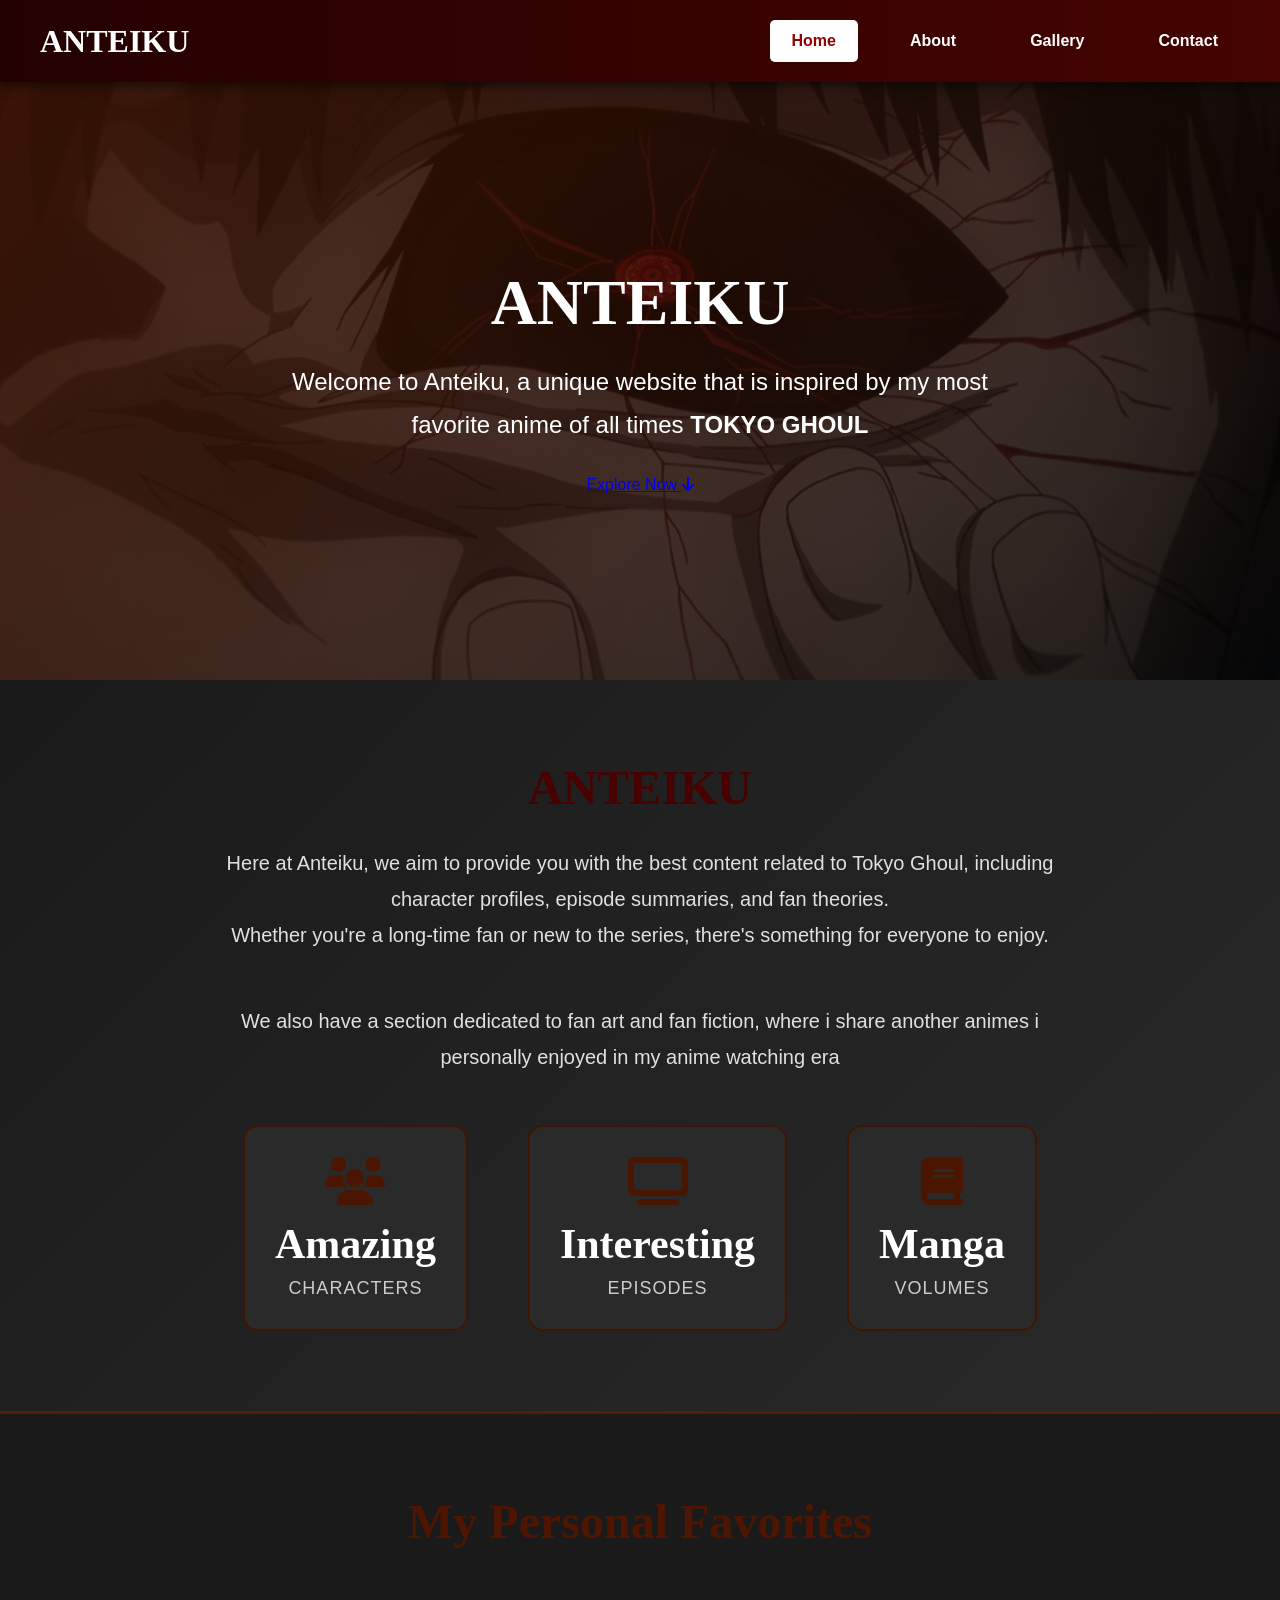
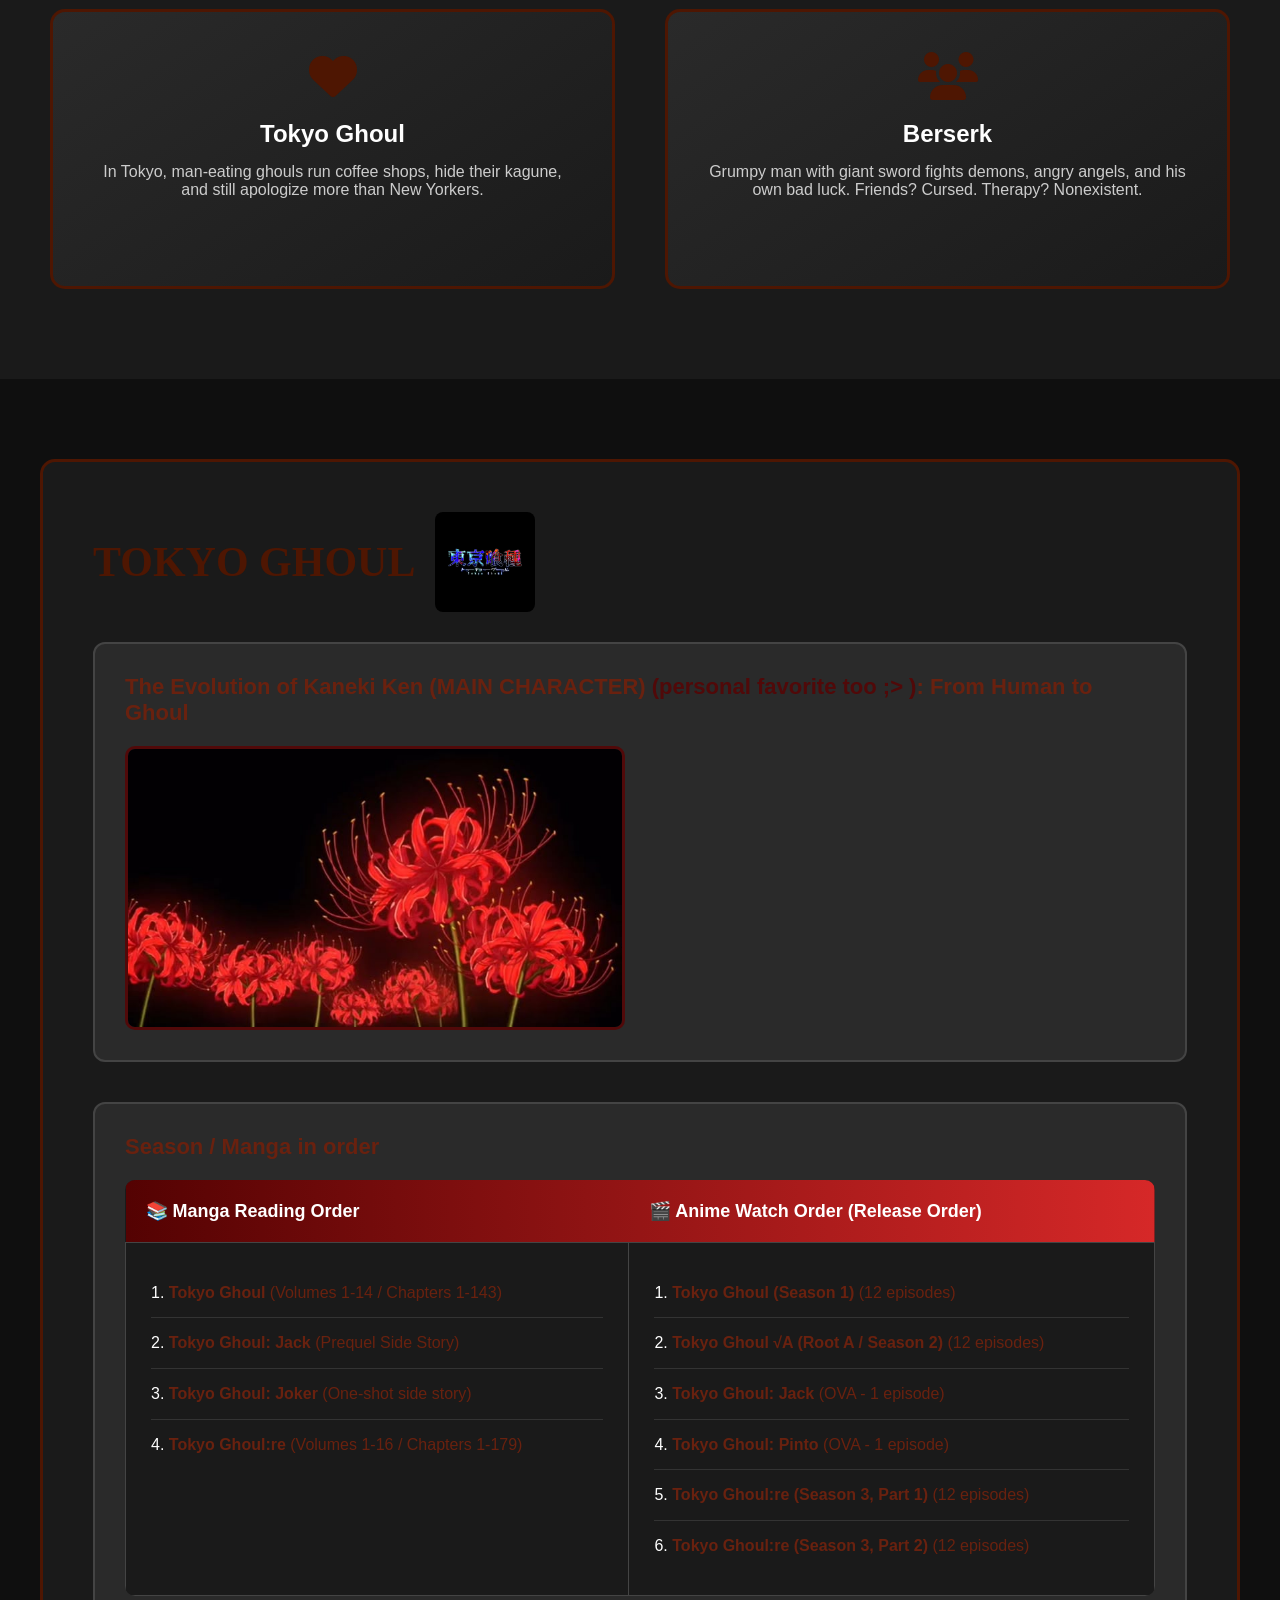
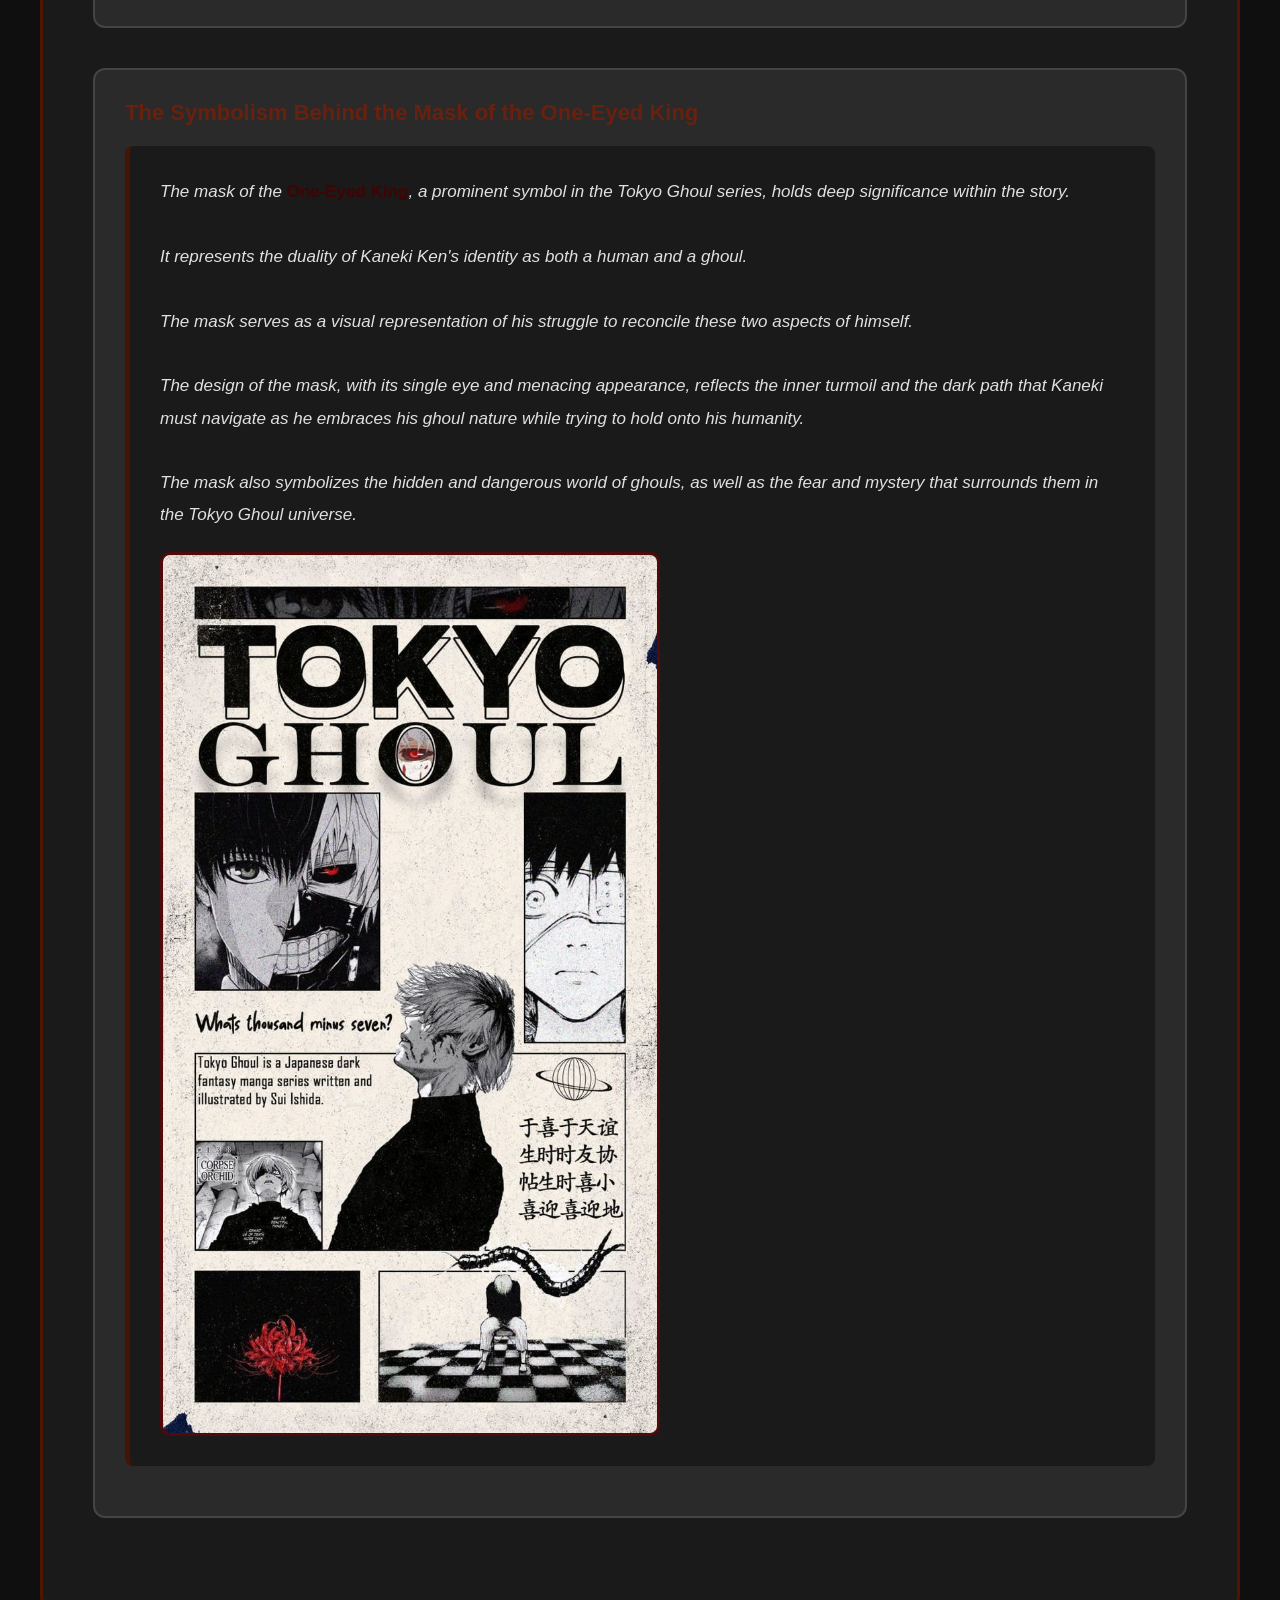
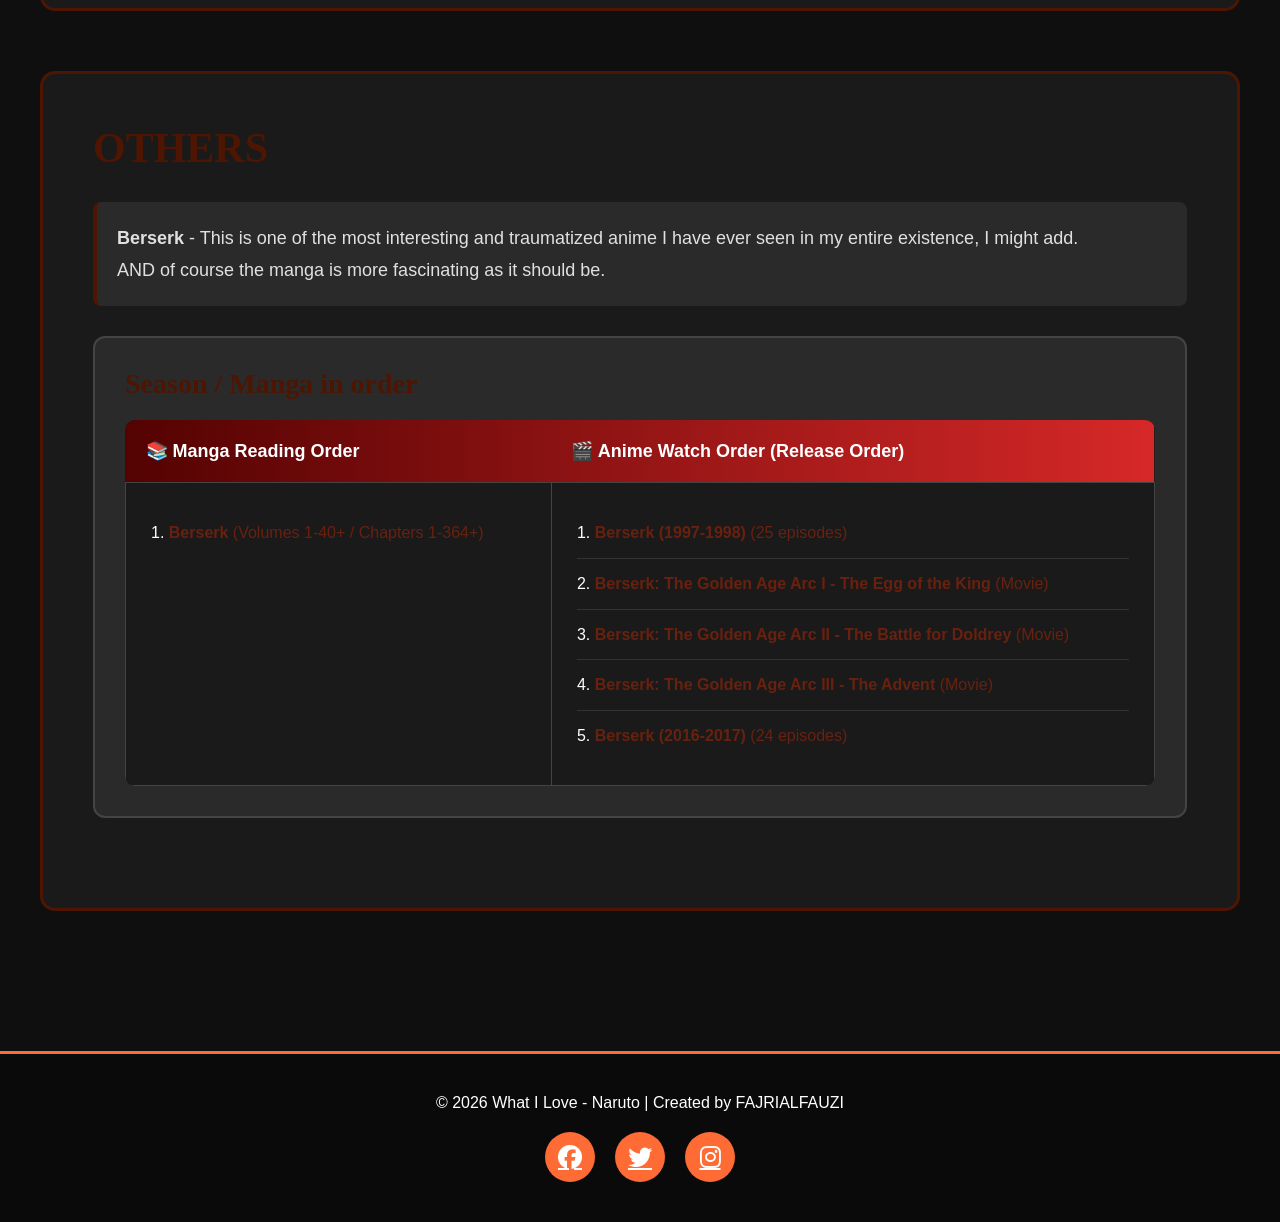
==== about.html @ 035e34a1 "first commit" ====
<!DOCTYPE html>
<html>
<head>
    <title>Anteiku </title>
    <meta charset="UTF-8">
    <meta name="viewport" content="width=device-width, initial-scale=1.0">
     <!-- Google Fonts -->
     <!-- Font Awesome Icons -->
    <link rel="stylesheet" href="https://cdnjs.cloudflare.com/ajax/libs/font-awesome/6.4.0/css/all.min.css">

    <link rel="stylesheet" href="style.css">
    
</head>
<body>
    <header class="main-header">
        <h1 class="site-title">Anteiku</h1>
        <nav class="main-nav">
            <a href="index.html" class="nav-link active">Home</a>
            <a href="about.html" class="nav-link">About</a>
            <a href="gallery.html" class="nav-link">Gallery</a>
            <a href="contact.html" class="nav-link">Contact</a>
        </nav>
    </header>
     <section class="hero-section" id="home">
        <div class="hero-content">
            <h2 class="hero-title"> Anteiku </h2>
            <p class="hero-subtitle"> Welcome to Anteiku, a unique website that is inspired by my most favorite anime of all times <strong>TOKYO GHOUL</strong></p>
            <a href="#features" class="cta-button">Explore Now <i class="fa fa-arrow-down"></i></a>
        </div>
    </section>

       <section class="intro-section">
        <div class="intro-container">
            <h2 class="intro-title">Anteiku</h2>
            <p class="intro-text"> Here at Anteiku, we aim to provide you with the best content related to Tokyo Ghoul, including character profiles, episode summaries, and fan theories.<br>
             Whether you're a long-time fan or new to the series, there's something for everyone to enjoy. 
         </p>
             <p class="intro-text">
    We also have a section dedicated to fan art and fan fiction, where i share another animes i personally enjoyed in my anime watching era </p> 
            <div class="intro-stats">
                <div class="stat-box">
                    <i class="fa fa-users"></i>
                    <h3>Amazing</h3>
                    <p>Characters</p>
                </div>
                <div class="stat-box">
                    <i class="fa fa-tv"></i>
                    <h3>Interesting</h3>
                    <p>Episodes</p>
                </div>
                <div class="stat-box">
                    <i class="fa fa-book"></i>
                    <h3>Manga</h3>
                    <p>Volumes</p>
                </div>
            </div>
        </div>
    </section>
 <!-- Features Section with Flexbox -->
    <section class="features-section" id="features">
        <h2 class="section-title">My personal Favorites</h2>
        <div class="features-container">
            <div class="feature-card">
                <i class="fa fa-heart feature-icon"></i>
                <h3>Tokyo Ghoul</h3>
                <p>In Tokyo, man-eating ghouls run coffee shops, hide their kagune, and still apologize more than New Yorkers.</p>
            </div>
            <div class="feature-card">
                <i class="fa fa-users feature-icon"></i>
                <h3>Berserk </h3>
                <p>
Grumpy man with giant sword fights demons, angry angels, and his own bad luck. Friends? Cursed. Therapy? Nonexistent.</p>
            </div>
          
        </div>
    </section>

<!--about section-->
    <section class="latest">
        <!-- Tokyo Ghoul Section -->
        <div class="anime-container">
            <h2 class="article-title">
                TOKYO GHOUL 
                <img src="./img/tokyologo.jpg" alt="Tokyo Ghoul Logo" class="article-logo">
            </h2>
            
            <ul class="article-list">
                <!-- Character Evolution Article -->
                <li class="article-item">
                    <a href="#" class="article-link">
                        The Evolution of Kaneki Ken (MAIN CHARACTER) 
                        <strong>(personal favorite too ;> )</strong>: From Human to Ghoul
                    </a>
                    <img src="./img/tokyobig.jpg" alt="Kaneki Ken" class="article-image">
                </li>
                
                <!-- Season/Manga Order -->
                <li class="article-item">
                    <a href="#" class="article-link">Season / Manga in order</a>
                    <div class="order-table-wrapper">
                        <table class="order-table">
                            <thead>
                                <tr>
                                    <th class="table-header">📚 Manga Reading Order</th>
                                    <th class="table-header">🎬 Anime Watch Order (Release Order)</th>
                                </tr>
                            </thead>
                            <tbody>
                                <tr>
                                    <td>
                                        <ol class="manga-list">
                                            <li><a href="#"><strong>Tokyo Ghoul</strong> (Volumes 1-14 / Chapters 1-143)</a></li>
                                            <li><a href="#"><strong>Tokyo Ghoul: Jack</strong> (Prequel Side Story)</a></li>
                                            <li><a href="#"><strong>Tokyo Ghoul: Joker</strong> (One-shot side story)</a></li>
                                            <li><a href="#"><strong>Tokyo Ghoul:re</strong> (Volumes 1-16 / Chapters 1-179)</a></li>
                                        </ol>
                                    </td>
                                    <td>
                                        <ol class="anime-list">
                                            <li><a href="#"><strong>Tokyo Ghoul (Season 1)</strong> (12 episodes)</a></li>
                                            <li><a href="#"><strong>Tokyo Ghoul √A (Root A / Season 2)</strong> (12 episodes)</a></li>
                                            <li><a href="#"><strong>Tokyo Ghoul: Jack</strong> (OVA - 1 episode)</a></li>
                                            <li><a href="#"><strong>Tokyo Ghoul: Pinto</strong> (OVA - 1 episode)</a></li>
                                            <li><a href="#"><strong>Tokyo Ghoul:re (Season 3, Part 1)</strong> (12 episodes)</a></li>
                                            <li><a href="#"><strong>Tokyo Ghoul:re (Season 3, Part 2)</strong> (12 episodes)</a></li>
                                        </ol>
                                    </td>
                                </tr>
                            </tbody>
                        </table>
                    </div>
                </li>
                
                <!-- Symbolism Article -->
                <li class="article-item">
                    <a href="#" class="article-link">The Symbolism Behind the Mask of the One-Eyed King</a>
                    <blockquote class="article-quote">
                        The mask of the <strong>One-Eyed King</strong>, a prominent symbol in the Tokyo Ghoul series, holds deep significance within the story. 
                        <br><br>
                        It represents the duality of Kaneki Ken's identity as both a human and a ghoul.
                        <br><br>
                        The mask serves as a visual representation of his struggle to reconcile these two aspects of himself. 
                        <br><br>
                        The design of the mask, with its single eye and menacing appearance, reflects the inner turmoil and the dark path that Kaneki must navigate as he embraces his ghoul nature while trying to hold onto his humanity.
                        <br><br>
                        The mask also symbolizes the hidden and dangerous world of ghouls, as well as the fear and mystery that surrounds them in the Tokyo Ghoul universe.
                        <img src="./img/tokyo_ghoul_logo.jpg" alt="Kaneki's Mask" class="article-image">
                    </blockquote>
                </li>
            </ul>
        </div>
        
        <!-- Berserk Section -->
        <div class="anime-container few">
            <h2 class="article-title">Others</h2>
            <p class="anime-description">
                <strong>Berserk</strong> - This is one of the most interesting and traumatized anime I have ever seen in my entire existence, I might add. 
                <br>
                AND of course the manga is more fascinating as it should be.
            </p>
            
            <ul class="article-list">
                <li class="article-item">
                    <h3 class="sub-title">Season / Manga in order</h3>
                    <div class="order-table-wrapper">
                        <table class="order-table">
                            <thead>
                                <tr>
                                    <th class="table-header">📚 Manga Reading Order</th>
                                    <th class="table-header">🎬 Anime Watch Order (Release Order)</th>
                                </tr>
                            </thead>
                            <tbody>
                                <tr>
                                    <td>
                                        <ol class="manga-list">
                                            <li>
                                                <a href="https://t.me/Berserk_Manga_Eng" target="_blank" title="Read Berserk Manga">
                                                    <strong>Berserk</strong> (Volumes 1-40+ / Chapters 1-364+)
                                                </a>
                                            </li>
                                        </ol>
                                    </td>
                                    <td>
                                        <ol class="anime-list">
                                            <li>
                                                <a href="https://9animetv.to/watch/berserk-1997-103?ep=3123" target="_blank" title="Watch Berserk 1997">
                                                    <strong>Berserk (1997-1998)</strong> (25 episodes)
                                                </a>
                                            </li>
                                            <li>
                                                <a href="https://9animetv.to/watch/berserk-the-golden-age-arc-i-the-egg-of-the-king-857" target="_blank" title="Watch Golden Age Arc I">
                                                    <strong>Berserk: The Golden Age Arc I - The Egg of the King</strong> (Movie)
                                                </a>
                                            </li>
                                            <li>
                                                <a href="https://9animetv.to/watch/berserk-the-golden-age-arc-ii-the-battle-for-doldrey-616?ep=72003" target="_blank" title="Watch Golden Age Arc II">
                                                    <strong>Berserk: The Golden Age Arc II - The Battle for Doldrey</strong> (Movie)
                                                </a>
                                            </li>
                                            <li>
                                                <a href="https://9animetv.to/watch/berserk-the-golden-age-arc-iii-the-advent-287?ep=72004" target="_blank" title="Watch Golden Age Arc III">
                                                    <strong>Berserk: The Golden Age Arc III - The Advent</strong> (Movie)
                                                </a>
                                            </li>
                                            <li>
                                                <a href="https://9animetv.to/watch/berserk-2016-5978?ep=43037" target="_blank" title="Watch Berserk 2016">
                                                    <strong>Berserk (2016-2017)</strong> (24 episodes)
                                                </a>
                                            </li>
                                        </ol>
                                    </td>
                                </tr>
                            </tbody>
                        </table>
                    </div>
                </li>
            </ul>
        </div>
      
    </section>
     <footer class="main-footer">
        <p>&copy; 2026 What I Love - Naruto | Created by FAJRIALFAUZI</p>
        <div class="social-icons">
            <a href="#" class="social-link"><i class="fab fa-facebook"></i></a>
            <a href="#" class="social-link"><i class="fab fa-twitter"></i></a>
            <a href="#" class="social-link"><i class="fab fa-instagram"></i></a>
        </div>
    </footer>
    </body>
</html>
---- style.css ----
* {
    margin: 0;
    padding: 0;
    box-sizing: border-box;
}

body {
    font-family: 'Arial', sans-serif;
    background-color: #000;
    color: #fff;
    overflow-x: hidden;
}

/* Logo Header */
.logo-header {
    text-align: center;
    padding: 40px 0 20px;
    background-color: #000;
}

.main-logo {
    max-width: 400px;
    height: auto;
}

/* Navigation */
.main-header {
    position: fixed; /* Fixed positioning */
    top: 0;
    left: 0;
    width: 100%;
    background: linear-gradient(to right, #240101, #450401); /* Gradient background */
    padding: 20px 40px;
    display: flex;
    justify-content: space-between;
    align-items: center;
    z-index: 1000; /* Z-index for layering */
    box-shadow: 0 4px 10px rgba(0, 0, 0, 0.5);
}

.site-title {
    font-family: 'Bangers', cursive; /* Google Font 2 */
    font-size: 32px;
    font-weight: 700;
    text-transform: uppercase; /* Text transform */
    color: #ffffff;
    margin: 0;
}
.main-nav {
    display: flex; /* Flexbox layout */
    gap: 30px;
    align-items: center;
}

.nav-link {
    display: inline-block; /* Display inline-block */
    color: #ffffff;
    text-decoration: none;
    font-size: 16px;
    font-weight: 700;
    padding: 10px 20px;
    border: 2px solid transparent;
    border-radius: 5px;
    transition: all 0.3s ease; /* Transition effect */
}

/* Link Styling - All states */
.nav-link:link {
    color: #ffffff;
}

.nav-link:visited {
    color: #f0f0f0;
}

.nav-link:hover {
    background-color: rgba(255, 255, 255, 0.2);
    border-color: #ffffff;
    transform: translateY(-2px); 
}

.nav-link:active {
    transform: translateY(0);
}

.nav-link.active {
    background-color: #ffffff;
    color: #940000; 
}

.hero-section {
    margin-top: 80px;
    height: 600px;
    background-image: url('./img/ken1.jpg'); /* Background image */
    background-repeat: no-repeat; /* No repeat */
    background-size: cover; /* Cover */
    background-position: center; /* Center position */
    display: flex;
    justify-content: center;
    align-items: center;
    position: relative;
    text-align: center;
}
.hero-section::before {
    content: '';
    position: absolute;
    top: 0;
    left: 0;
    width: 100%;
    height: 100%;
    background: linear-gradient(135deg, rgba(66, 20, 3, 0.8), rgba(0, 0, 0, 0.7)); /* Gradient overlay */
    z-index: 1;
}

.hero-content {
    position: relative;
    z-index: 2;
    max-width: 800px;
    padding: 40px;
}

.hero-title {
    font-family: 'Bangers', cursive;
    font-size: 64px;
    font-weight: 700;
    text-transform: uppercase;
    margin-bottom: 20px;
    animation: slideIn 1s ease-out; /* Animation */
}

.hero-subtitle {
    font-size: 24px;
    margin-bottom: 30px;
    line-height: 1.8;
}

.intro-section {
    padding: 80px 40px;
    background: linear-gradient(135deg, #1a1a1a, #2a2a2a);
    border-bottom: 3px solid #5c1c04;
}

.intro-container {
    max-width: 1200px;
    margin: 0 auto;
    text-align: center;
}

.intro-title {
    font-family: 'Bangers', cursive;
    font-size: 48px;
    color: #480000;
    margin-bottom: 30px;
    text-transform: uppercase;
}

.intro-text {
    font-size: 20px;
    line-height: 1.8;
    color: #e0e0e0;
    max-width: 900px;
    margin: 0 auto 50px;
    padding: 0 20px;
}

.intro-stats {
    display: flex;
    justify-content: center;
    align-items: center;
    gap: 60px;
    flex-wrap: wrap;
    margin-top: 50px;
}

.stat-box {
    text-align: center;
    padding: 30px;
    background-color: #2a2a2a;
    border-radius: 15px;
    border: 2px solid #441402;
    min-width: 180px;
    transition: all 0.3s ease;
}

.stat-box:hover {
    transform: translateY(-10px);
    box-shadow: 0 10px 30px rgba(255, 107, 53, 0.4);
    border-color: #661313;
}

.stat-box i {
    font-size: 48px;
    color: #4a1602;
    margin-bottom: 15px;
}

.stat-box h3 {
    font-family: 'Bangers', cursive;
    font-size: 42px;
    color: #ffffff;
    margin-bottom: 10px;
}

.stat-box p {
    font-size: 18px;
    color: #cccccc;
    text-transform: uppercase;
    letter-spacing: 1px;
}

.features-section {
    padding: 80px 40px;
    background-color: #1a1a1a;
}

.section-title {
    font-family: 'Bangers', cursive;
    font-size: 48px;
    text-align: center;
    text-transform: capitalize;
    margin-bottom: 50px;
    color: #4e1602;
}

.features-container {
    display: flex; /* Flexbox */
    justify-content: center;
    align-items: stretch;
    gap: 30px;
    max-width: 1200px;
    margin: 0 auto;
}
.feature-card {
    flex: 1;
    background: linear-gradient(145deg, #2a2a2a, #1a1a1a);
    padding: 40px; /* Padding */
    margin: 10px; /* Margin */
    border: 3px solid #4e1602; /* Border */
    border-radius: 15px;
    text-align: center;
    width: 300px; /* Fixed width */
    min-height: 280px; /* Fixed height */
    transition: all 0.3s ease;
    outline: 2px solid transparent; /* Outline */
}

.feature-card:hover {
    transform: translateY(-10px) scale(1.05);
    outline: 2px solid #4e1602;
    box-shadow: 0 15px 40px rgba(111, 5, 5, 0.4);
}

.feature-icon {
    font-size: 48px;
    color: #4e1602;
    margin-bottom: 20px;
}

.feature-card h3 {
    font-size: 24px;
    margin-bottom: 15px;
    font-weight: 700;
}

.feature-card p {
    font-size: 16px;
    color: #cccccc;
}
.latest {
    padding: 80px 40px;
    background-color: #0f0f0f;
}

.anime-container {
    max-width: 1400px;
    margin: 0 auto 60px;
    background-color: #1a1a1a;
    padding: 50px;
    border-radius: 15px;
    border: 3px solid #4e1602;
}

.article-title {
    font-family: 'Bangers', cursive;
    font-size: 42px;
    color: #4e1602;
    margin-bottom: 30px;
    text-transform: uppercase;
    display: flex;
    align-items: center;
    gap: 20px;
}

.article-logo {
    height: 100px;
    width: auto;
    border-radius: 8px;
}

.anime-description {
    font-size: 18px;
    line-height: 1.8;
    color: #e0e0e0;
    margin-bottom: 30px;
    padding: 20px;
    background-color: #2a2a2a;
    border-left: 4px solid #4e1602;
    border-radius: 8px;
}

.article-list {
    list-style: none;
    padding: 0;
}

.article-item {
    margin-bottom: 40px;
    padding: 30px;
    background-color: #2a2a2a;
    border-radius: 12px;
    border: 2px solid #444;
    transition: all 0.3s ease;
}

.article-item:hover {
    border-color: #4e1602;
    transform: translateX(10px);
    box-shadow: 0 5px 20px rgba(111, 5, 5, 0.3);
}

.article-link {
    font-size: 22px;
    color: #69210f;
    text-decoration: none;
    font-weight: 700;
    display: block;
    margin-bottom: 20px;
    transition: color 0.3s ease;
}

.article-link:hover {
    color:#510909;
}

.article-link strong {
    color: #510909;
}

.article-image {
    width: 100%;
    max-width: 500px;
    height: auto;
    border-radius: 10px;
    margin-top: 20px;
    border: 3px solid #510909;
    display: block;
}

.sub-title {
    font-family: 'Bangers', cursive;
    font-size: 28px;
    color: #4e1602;
    margin-bottom: 20px;
}

/* Order Tables */
.order-table-wrapper {
    overflow-x: auto;
    margin-top: 20px;
}

.order-table {
    width: 100%;
    border-collapse: collapse;
    background-color: #1a1a1a;
    border-radius: 10px;
    overflow: hidden;
}

.order-table thead {
    background: linear-gradient(to right, #540202, #D62828);
}

.table-header {
    padding: 20px;
    text-align: left;
    font-size: 18px;
    font-weight: 700;
    color: #ffffff;
}

.order-table td {
    padding: 25px;
    vertical-align: top;
    border: 1px solid #444;
}

.manga-list,
.anime-list {
    list-style-position: inside;
    padding: 0;
    margin: 0;
}

.manga-list li,
.anime-list li {
    padding: 12px 0;
    font-size: 16px;
    line-height: 1.6;
    border-bottom: 1px solid #333;
}

.manga-list li:last-child,
.anime-list li:last-child {
    border-bottom: none;
}

.manga-list a,
.anime-list a {
    color: #69210f;
    text-decoration: none;
    transition: all 0.3s ease;
}

.manga-list a:hover,
.anime-list a:hover {
    color: #5d1e07;
    padding-left: 10px;
}

/* Blockquote Styling */
.article-quote {
    background-color: #1a1a1a;
    border-left: 5px solid #471402;
    padding: 30px;
    margin: 20px 0;
    font-size: 17px;
    line-height: 1.9;
    color: #e0e0e0;
    font-style: italic;
    border-radius: 8px;
}

.article-quote strong {
    color: #410303;
    font-style: normal;
}

/* Naruto Lists Section */
.naruto-lists .list-container {
    display: flex;
    gap: 50px;
    margin-top: 30px;
}

.naruto-lists .list-box {
    flex: 1;
    background-color: #2a2a2a;
    padding: 40px;
    border-radius: 15px;
    border: 2px solid #440101;
}

.naruto-lists .list-box h3 {
    font-family: 'Bangers', cursive;
    font-size: 28px;
    margin-bottom: 25px;
    color: #280a0a;
    text-align: center;
}

/* ========================================
   11. LISTS SECTION (KEPT FOR COMPATIBILITY)
   ======================================== */
.lists-section {
    padding: 80px 40px;
    background-color: #0f0f0f;
}

.list-container {
    display: flex;
    gap: 50px;
    max-width: 1200px;
    margin: 0 auto;
    justify-content: center;
}

.list-box {
    flex: 1;
    background-color: #1a1a1a;
    padding: 40px;
    border-radius: 15px;
    border: 2px solid #680202;
}

.list-box h3 {
    font-family: 'Bangers', cursive;
    font-size: 28px;
    margin-bottom: 25px;
    color: #431302;
    text-align: center;
}

/* Unordered List */
.styled-list {
    list-style: none;
    padding-left: 0;
}

.styled-list li {
    padding: 12px 0;
    font-size: 18px;
    border-bottom: 1px solid #333;
}

.styled-list li:last-child {
    border-bottom: none;
}

.styled-list li i {
    margin-right: 10px;
    color: #3b0b0b;
}

/* Ordered List - uses default numbering */
ol.styled-list {
    list-style-position: inside;
    counter-reset: item;
}

ol.styled-list li {
    counter-increment: item;
}

.anime-gallery-section {
    padding: 80px 40px;
    background-color: #1a1a1a;
}

.gallery-container {
    max-width: 1400px;
    margin: 0 auto 60px;
    padding: 40px;
    background-color: #0f0f0f;
    border-radius: 15px;
    border: 3px solid#4e1602;
}

.gallery-heading {
    font-family: 'Bangers', cursive;
    font-size: 36px;
    color: #4e1602;
    text-align: center;
    margin-bottom: 40px;
    text-transform: uppercase;
    letter-spacing: 2px;
}

.gallery1,
.gallery2 {
    display: grid;
    grid-template-columns: repeat(5, 1fr);
    gap: 25px;
    list-style: none;
    padding: 0;
    margin: 0;
}

.gallery1 li,
.gallery2 li {
    position: relative;
    overflow: hidden;
    border-radius: 12px;
    border: 3px solid #444;
    transition: all 0.4s ease;
    cursor: pointer;
}

.gallery1 li:hover,
.gallery2 li:hover {
    border-color:#4e1602;
    transform: scale(1.05) rotate(2deg);
    box-shadow: 0 15px 40px rgba(61, 11, 11, 0.5);
    z-index: 10;
}

.gallery1 img,
.gallery2 img {
    width: 100%;
    height: 100%;
    object-fit: cover;
    display: block;
    transition: transform 0.4s ease;
}

.gallery1 li:hover img,
.gallery2 li:hover img {
    transform: scale(1.1);
}

/* Add numbering for ordered list */
.gallery2 {
    counter-reset: gallery-counter;
}

.gallery2 li::before {
    counter-increment: gallery-counter;
    content: counter(gallery-counter);
    position: absolute;
    top: 10px;
    left: 10px;
    background: linear-gradient(135deg, #441201, #4c1414);
    color: #ffffff;
    width: 35px;
    height: 35px;
    border-radius: 50%;
    display: flex;
    align-items: center;
    justify-content: center;
    font-weight: 700;
    font-size: 18px;
    z-index: 5;
    box-shadow: 0 3px 10px rgba(0, 0, 0, 0.5);
}

.contact-hero {
    margin-top: 80px;
    padding: 100px 40px;
    background: linear-gradient(135deg, #3e0202a3, #89000096);
    text-align: center;
}

.form-section {
    padding: 80px 40px;
    background-color: #1a1a1a;
}

.form-container {
    max-width: 700px;
    margin: 0 auto;
}

.contact-form {
    background-color: #2a2a2a;
    padding: 50px;
    border-radius: 15px;
    border: 3px solid #FF6B35;
}

.contact-form h3 {
    font-family: 'Bangers', cursive;
    font-size: 36px;
    color: #FF6B35;
    margin-bottom: 30px;
    text-align: center;
}

.form-group {
    margin-bottom: 25px;
}

.form-group label {
    display: block;
    font-size: 16px;
    font-weight: 700;
    margin-bottom: 8px;
    color: #ffffff;
}

.required {
    color: #FF6B35;
}

/* Text and Number Inputs */
.form-group input[type="text"],
.form-group input[type="number"],
.form-group textarea {
    width: 100%;
    padding: 15px;
    border: 2px solid #444;
    border-radius: 8px;
    background-color: #1a1a1a;
    color: #ffffff;
    font-size: 16px;
    font-family: 'Roboto', sans-serif;
    transition: all 0.3s ease;
}

.form-group input:focus,
.form-group textarea:focus {
    outline: none;
    border-color: #FF6B35;
    box-shadow: 0 0 10px rgba(255, 107, 53, 0.3);
}

/* Radio Buttons */
.radio-group {
    display: flex;
    gap: 20px;
}

.radio-label {
    display: flex;
    align-items: center;
    cursor: pointer;
}

.radio-label input[type="radio"] {
    margin-right: 8px;
    width: 18px;
    height: 18px;
    cursor: pointer;
}

/* Checkboxes */
.checkbox-group {
    display: flex;
    flex-direction: column;
    gap: 12px;
}

.checkbox-label {
    display: flex;
    align-items: center;
    cursor: pointer;
}

.checkbox-label input[type="checkbox"] {
    margin-right: 10px;
    width: 18px;
    height: 18px;
    cursor: pointer;
}

/* Range Input */
.form-group input[type="range"] {
    width: 100%;
    height: 8px;
    background: #444;
    border-radius: 5px;
    outline: none;
}

.form-group input[type="range"]::-webkit-slider-thumb {
    width: 20px;
    height: 20px;
    background: #FF6B35;
    cursor: pointer;
    border-radius: 50%;
}

.range-labels {
    display: flex;
    justify-content: space-between;
    margin-top: 8px;
    font-size: 14px;
    color: #888;
}

/* Submit Button */
.submit-button {
    width: 100%;
    padding: 18px;
    background: linear-gradient(to right, #FF6B35, #F7931E);
    color: #ffffff;
    border: none;
    border-radius: 8px;
    font-size: 18px;
    font-weight: 700;
    cursor: pointer;
    transition: all 0.3s ease;
}

.submit-button:hover {
    transform: translateY(-3px);
    box-shadow: 0 10px 25px rgba(255, 107, 53, 0.4);
}

.submit-button:active {
    transform: translateY(0);
}





.main-footer {
    background-color: #0a0a0a;
    padding: 40px 20px;
    text-align: center;
    border-top: 3px solid #FF6B35;
}

.main-footer p {
    font-size: 16px;
    margin-bottom: 20px;
}

.social-icons {
    display: flex;
    justify-content: center;
    gap: 20px;
}

.social-link {
    display: inline-block;
    width: 50px;
    height: 50px;
    background-color: #FF6B35;
    color: #ffffff;
    border-radius: 50%;
    display: flex;
    justify-content: center;
    align-items: center;
    font-size: 24px;
    transition: all 0.3s ease;
}

.social-link:hover {
    background-color: #F7931E;
    transform: rotate(360deg) scale(1.2);
}

/* ========================================
   20. MEDIA QUERIES - RESPONSIVE DESIGN
   ======================================== */

/* Tablets and smaller laptops */
@media screen and (max-width: 1024px) {
    .features-container {
        flex-direction: column;
        align-items: center;
    }
    
    .feature-card {
        width: 80%;
    }
    
    .gallery-grid {
        grid-template-columns: repeat(2, 1fr);
    }
    
    .about-container {
        flex-direction: column;
    }
    
    .about-image {
        flex: 0 0 auto;
        max-width: 400px;
    }
    
    .intro-stats {
        gap: 30px;
    }
    
    .stat-box {
        min-width: 150px;
    }
    
    .anime-container {
        padding: 40px 30px;
    }
    
    .article-title {
        font-size: 36px;
    }
    
    .order-table {
        font-size: 15px;
    }
    
    .gallery1,
    .gallery2 {
        grid-template-columns: repeat(2, 1fr);
        gap: 20px;
    }
    
    .gallery-heading {
        font-size: 28px;
    }
}

/* Mobile devices */
@media screen and (max-width: 600px) {
    .main-header {
        flex-direction: column;
        padding: 15px 20px;
    }
    
    .site-title {
        font-size: 24px;
        margin-bottom: 15px;
    }
    
    .main-nav {
        flex-direction: column;
        gap: 10px;
        width: 100%;
    }
    
    .nav-link {
        width: 100%;
        text-align: center;
    }
    
    .hero-section {
        height: 400px;
        margin-top: 150px;
    }
    
    .hero-title {
        font-size: 36px;
    }
    
    .hero-subtitle {
        font-size: 18px;
    }
    
    .intro-section {
        padding: 60px 20px;
    }
    
    .intro-title {
        font-size: 28px;
    }
    
    .intro-text {
        font-size: 16px;
    }
    
    .intro-stats {
        flex-direction: column;
        gap: 20px;
    }
    
    .stat-box {
        width: 100%;
        max-width: 300px;
    }
    
    .section-title {
        font-size: 32px;
    }
    
    .features-container {
        flex-direction: column;
    }
    
    .feature-card {
        width: 100%;
        margin: 10px 0;
    }
    
    .gallery-grid {
        grid-template-columns: 1fr;
        gap: 20px;
    }
    
    .list-container {
        flex-direction: column;
    }
    
    .naruto-lists .list-container {
        flex-direction: column;
    }
    
    .anime-container {
        padding: 30px 20px;
    }
    
    .article-title {
        font-size: 28px;
        flex-direction: column;
        text-align: center;
    }
    
    .article-link {
        font-size: 18px;
    }
    
    .order-table {
        font-size: 14px;
    }
    
    .table-header {
        font-size: 14px;
        padding: 12px;
    }
    
    .order-table td {
        padding: 15px;
    }
    
    .manga-list li,
    .anime-list li {
        font-size: 14px;
    }
    
    .article-quote {
        padding: 20px;
        font-size: 15px;
    }
    
    .gallery1,
    .gallery2 {
        grid-template-columns: 1fr;
        gap: 15px;
    }
    
    .gallery-container {
        padding: 30px 20px;
    }
    
    .gallery-heading {
        font-size: 22px;
    }
    
    .links-container {
        flex-direction: column;
    }
    
    .table-wrapper {
        overflow-x: scroll;
    }
    
    .styled-table {
        font-size: 14px;
    }
    
    .styled-table th,
    .styled-table td {
        padding: 10px;
    }
    
    .about-container {
        flex-direction: column;
    }
    
    .about-image {
        width: 100%;
    }
    
    .contact-form {
        padding: 30px 20px;
    }
    
    .radio-group {
        flex-direction: column;
    }
    
    .anchor-links {
        flex-direction: column;
        gap: 15px;
    }
    
    .banner-text {
        font-size: 24px;
    }
}
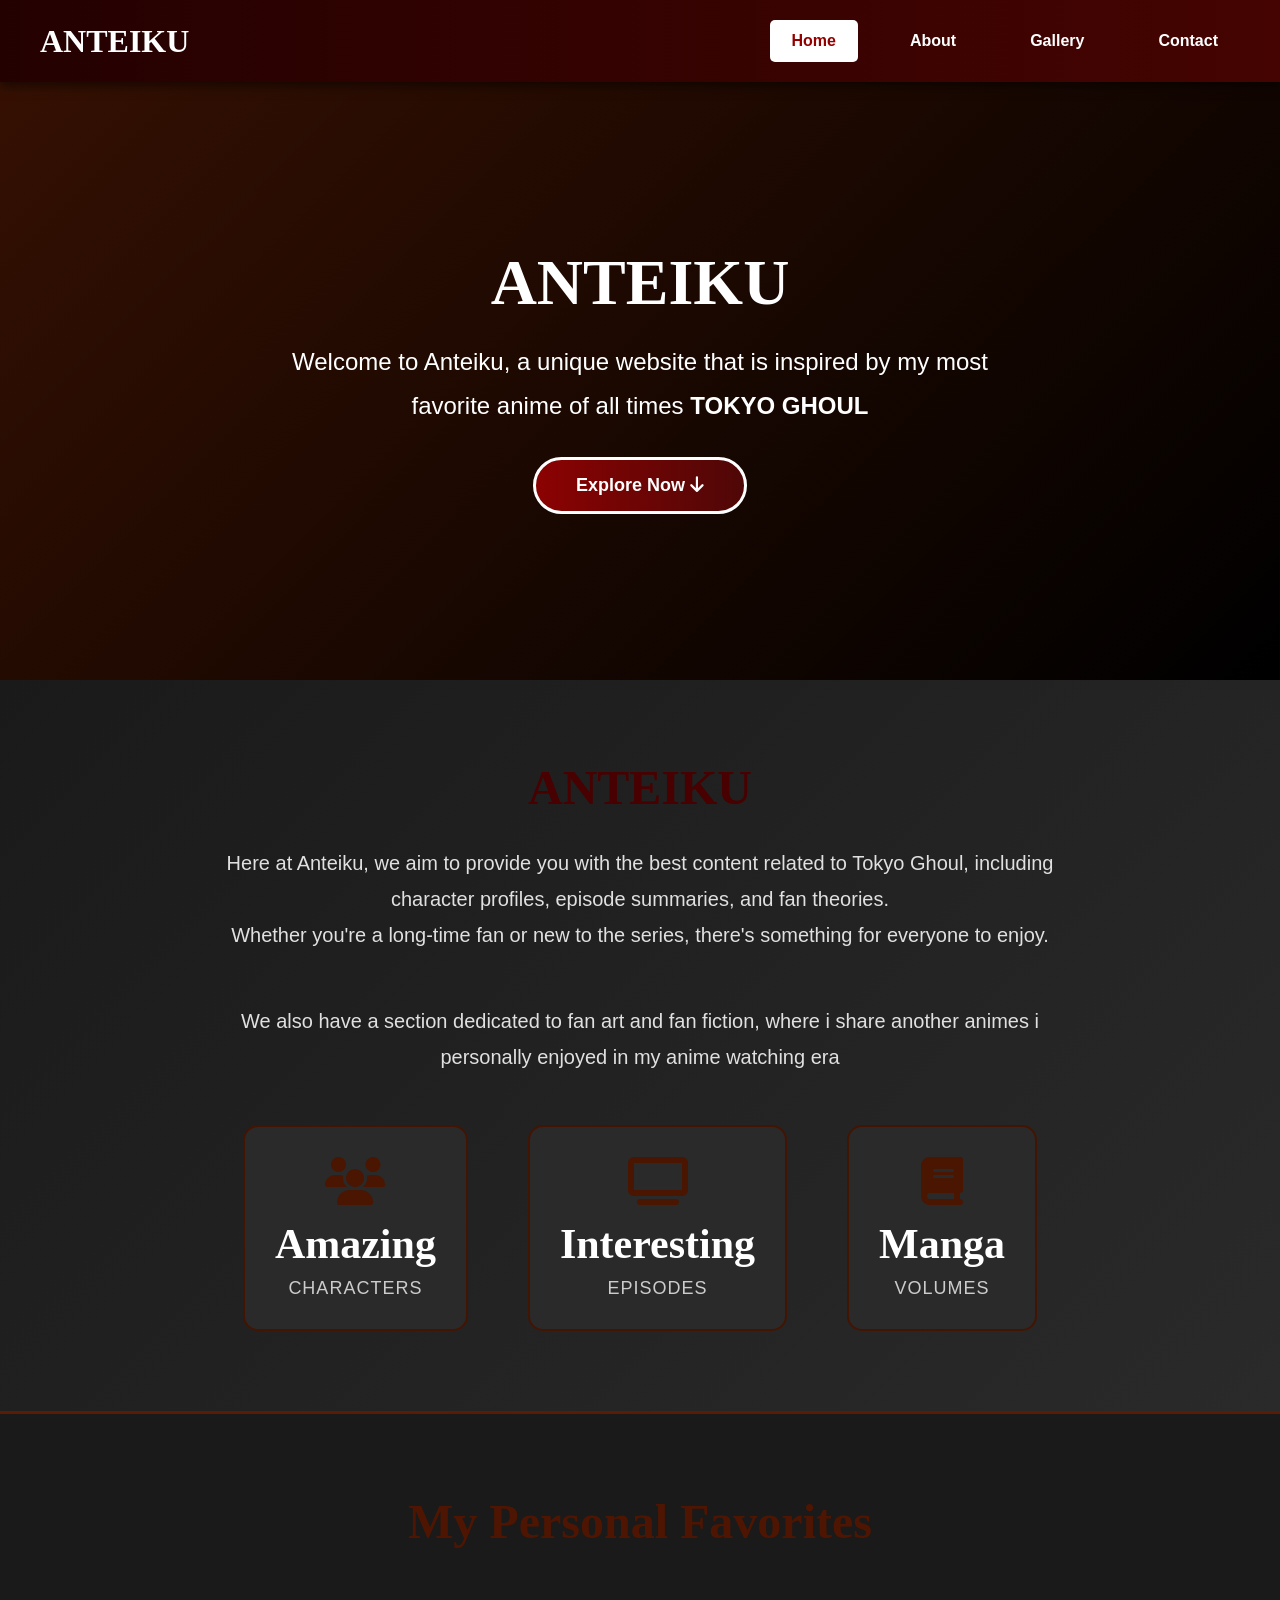
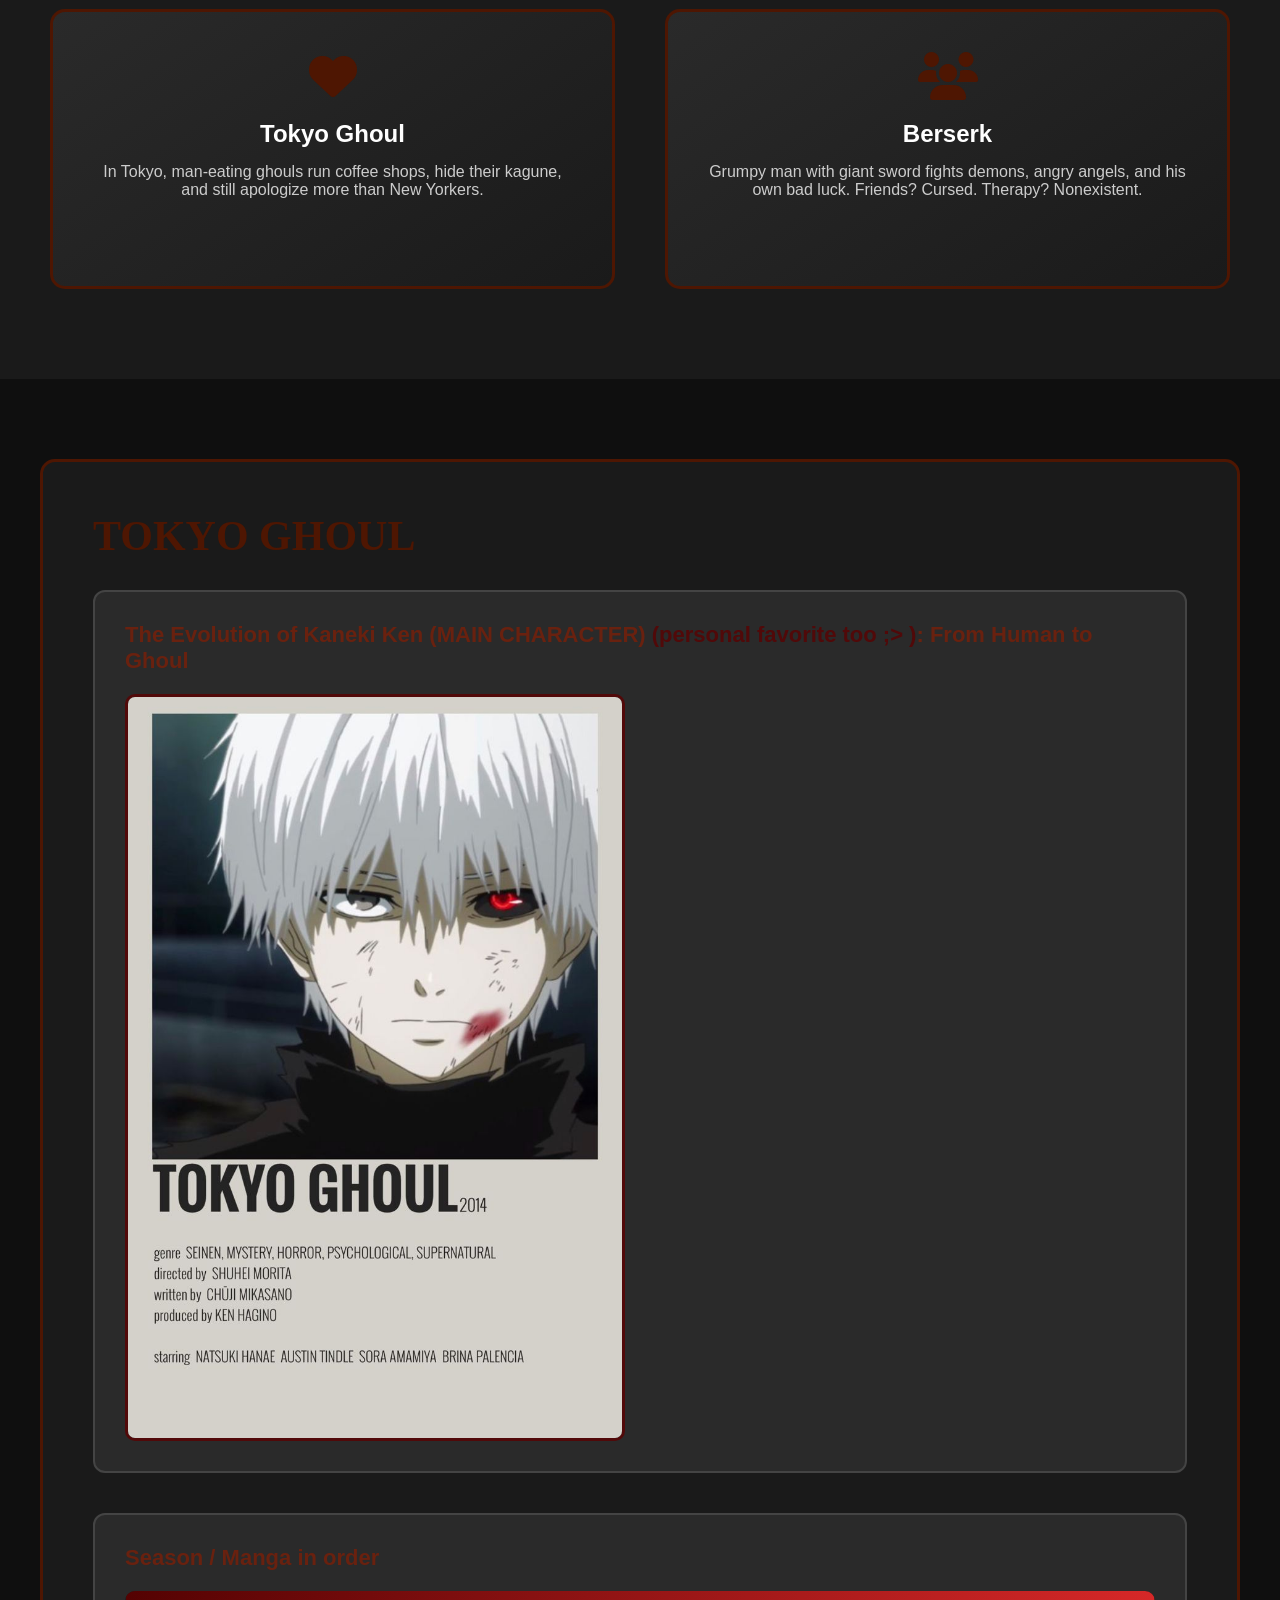
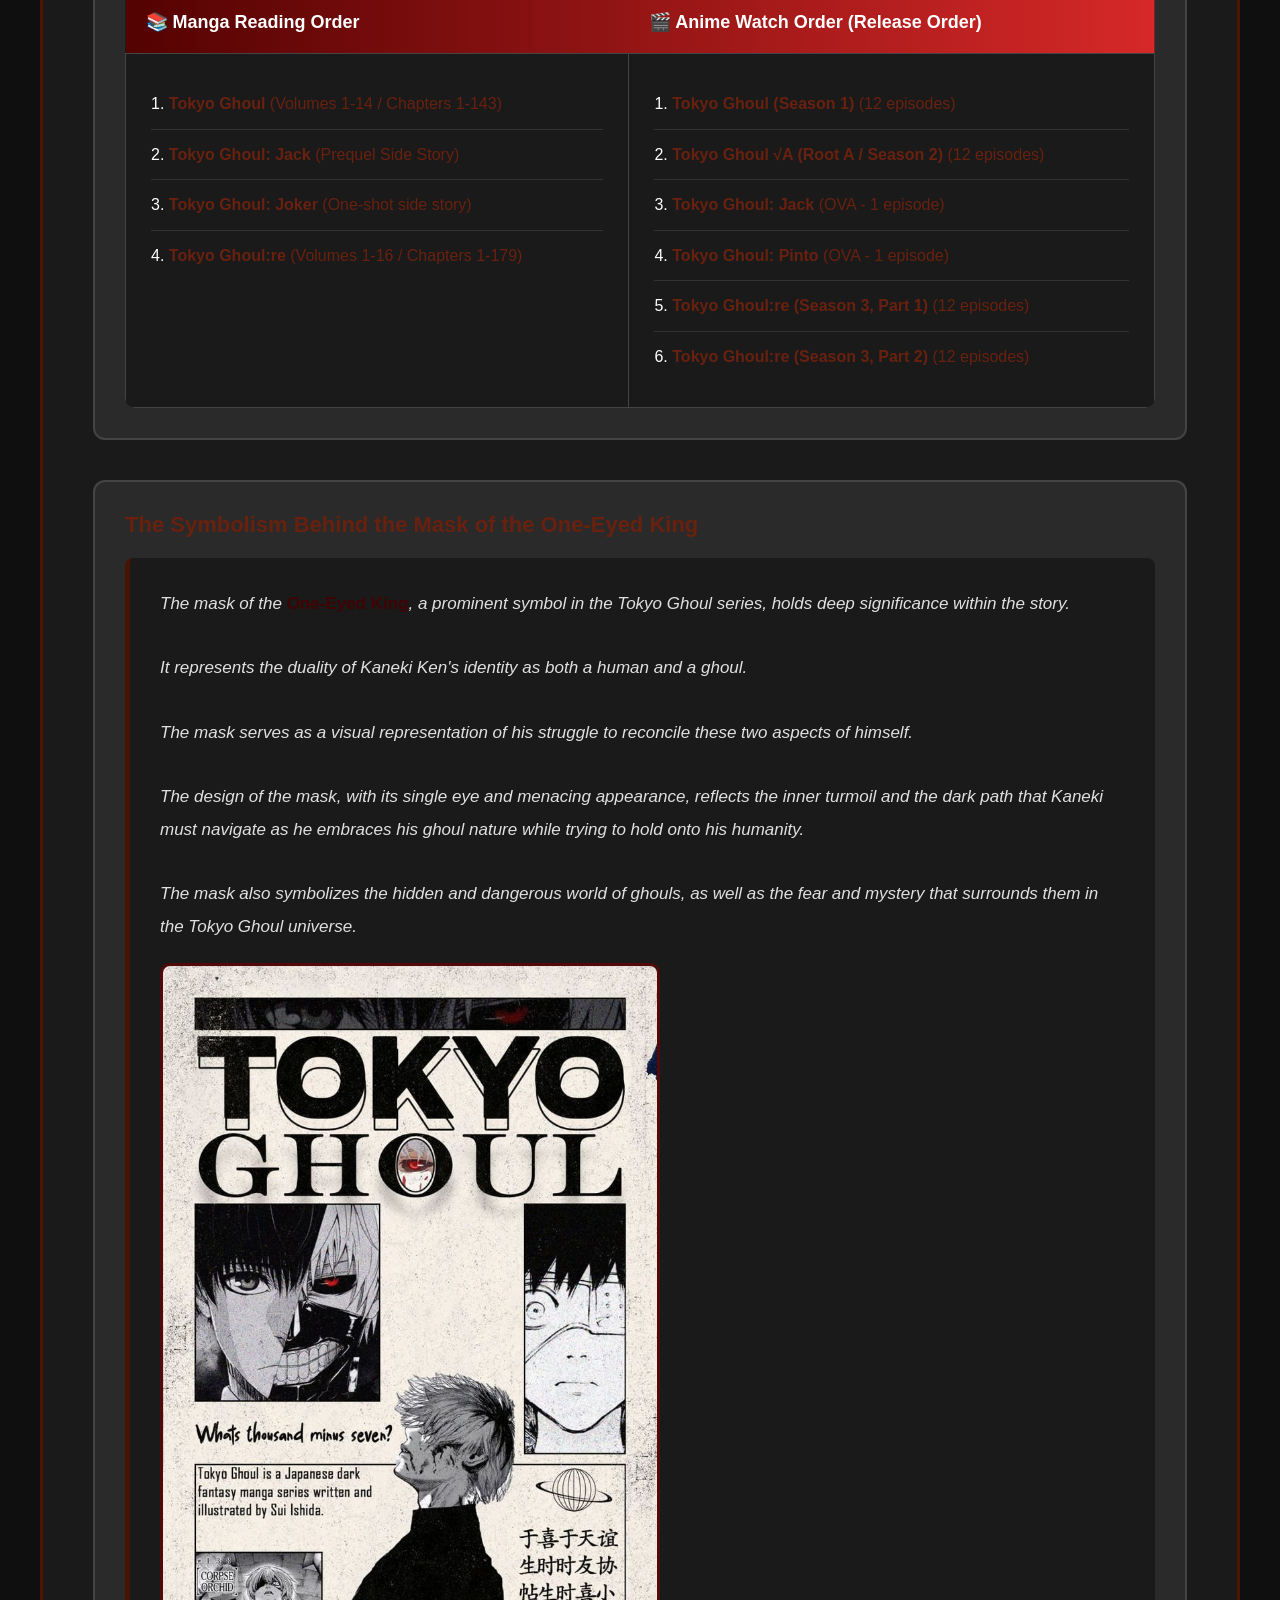
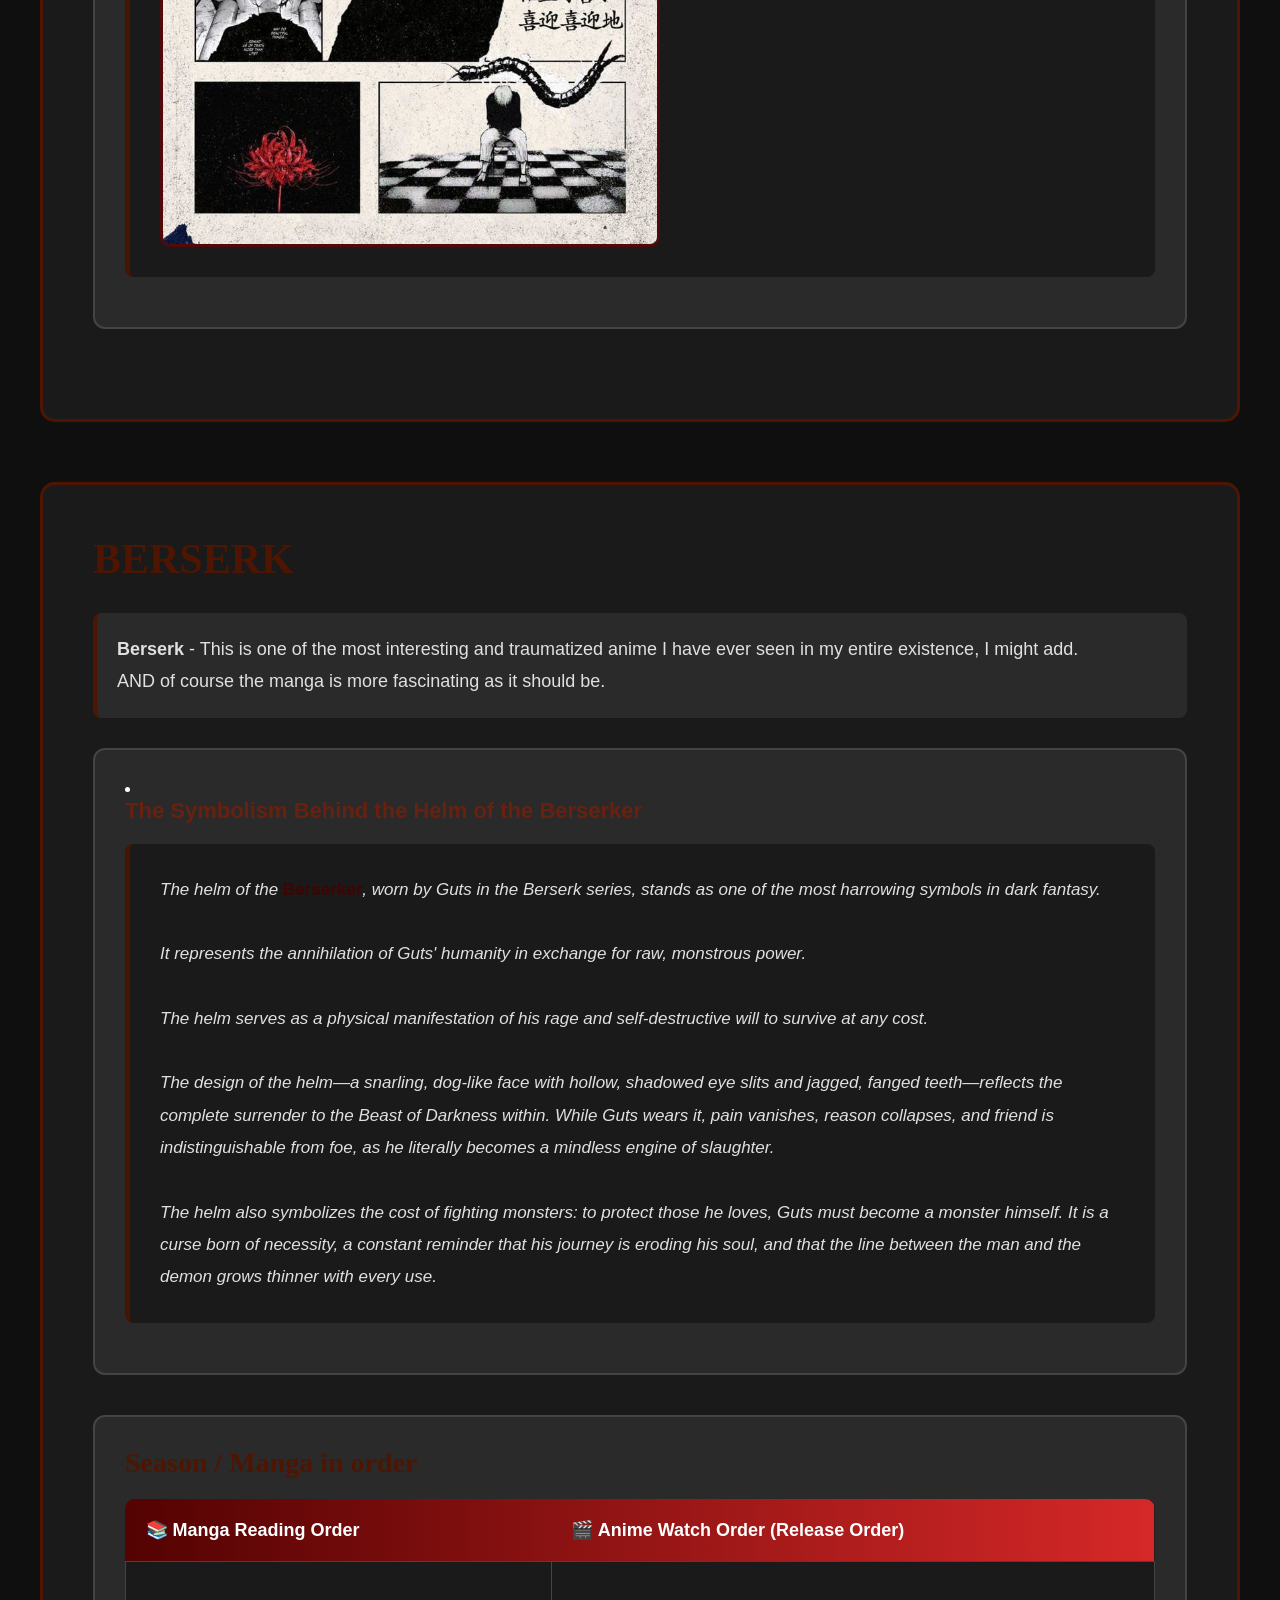
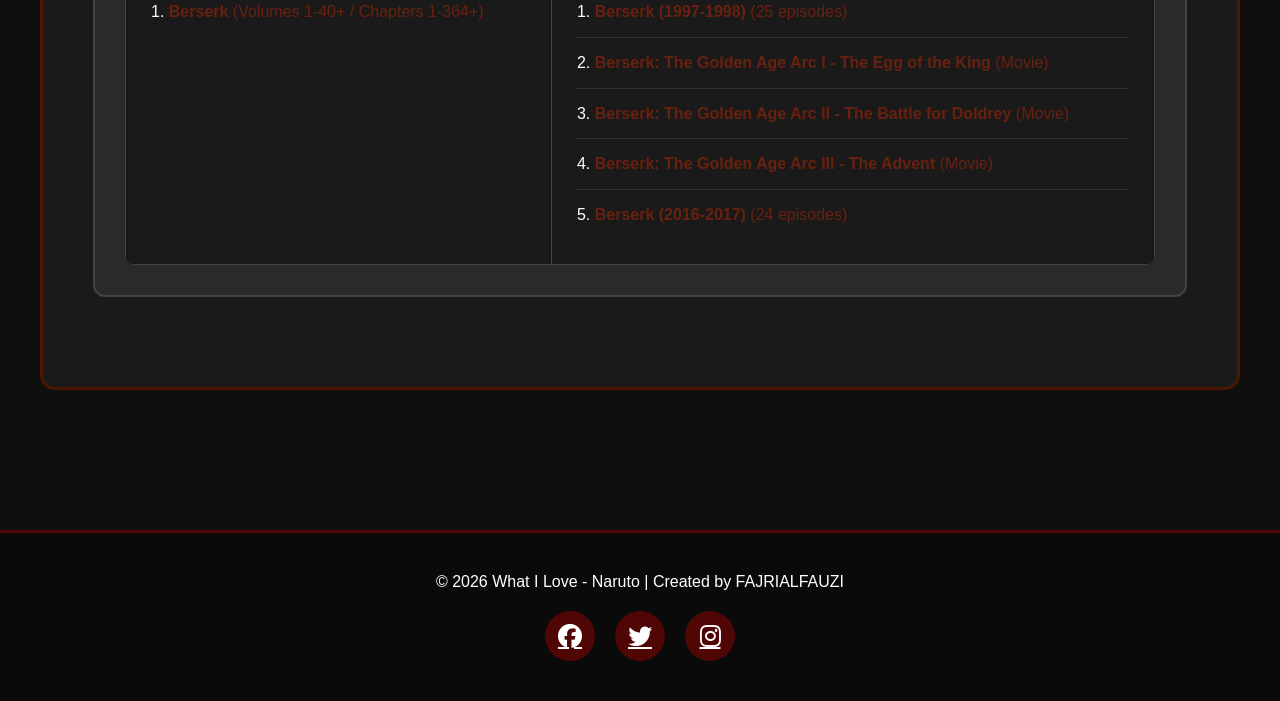
==== commit 00cf7ac4: "Final-checking and edition" ====
--- a/about.html
+++ b/about.html
@@ -25,7 +25,7 @@
         <div class="hero-content">
             <h2 class="hero-title"> Anteiku </h2>
             <p class="hero-subtitle"> Welcome to Anteiku, a unique website that is inspired by my most favorite anime of all times <strong>TOKYO GHOUL</strong></p>
-            <a href="#features" class="cta-button">Explore Now <i class="fa fa-arrow-down"></i></a>
+            <a href="#features"       class="cta-button">Explore Now <i class="fa fa-arrow-down"></i></a>
         </div>
     </section>
 
@@ -81,8 +81,7 @@
         <div class="anime-container">
             <h2 class="article-title">
                 TOKYO GHOUL 
-                <img src="./img/tokyologo.jpg" alt="Tokyo Ghoul Logo" class="article-logo">
-            </h2>
+                 </h2>
             
             <ul class="article-list">
                 <!-- Character Evolution Article -->
@@ -91,7 +90,7 @@
                         The Evolution of Kaneki Ken (MAIN CHARACTER) 
                         <strong>(personal favorite too ;> )</strong>: From Human to Ghoul
                     </a>
-                    <img src="./img/tokyobig.jpg" alt="Kaneki Ken" class="article-image">
+                    <img src="./img/KEN8.jpg" alt="Kaneki Ken" class="article-image">
                 </li>
                 
                 <!-- Season/Manga Order -->
@@ -152,13 +151,28 @@
         
         <!-- Berserk Section -->
         <div class="anime-container few">
-            <h2 class="article-title">Others</h2>
+            <h2 class="article-title">Berserk</h2>
             <p class="anime-description">
                 <strong>Berserk</strong> - This is one of the most interesting and traumatized anime I have ever seen in my entire existence, I might add. 
                 <br>
                 AND of course the manga is more fascinating as it should be.
             </p>
-            
+                        <li class="article-item">
+    <a href="#" class="article-link">The Symbolism Behind the Helm of the Berserker</a>
+    <blockquote class="article-quote">
+        The helm of the <strong>Berserker</strong>, worn by Guts in the Berserk series, stands as one of the most harrowing symbols in dark fantasy.
+        <br><br>
+        It represents the annihilation of Guts' humanity in exchange for raw, monstrous power.
+        <br><br>
+        The helm serves as a physical manifestation of his rage and self-destructive will to survive at any cost.
+        <br><br>
+        The design of the helm—a snarling, dog-like face with hollow, shadowed eye slits and jagged, fanged teeth—reflects the complete surrender to the Beast of Darkness within. While Guts wears it, pain vanishes, reason collapses, and friend is indistinguishable from foe, as he literally becomes a mindless engine of slaughter.
+        <br><br>
+        The helm also symbolizes the cost of fighting monsters: to protect those he loves, Guts must become a monster himself. It is a curse born of necessity, a constant reminder that his journey is eroding his soul, and that the line between the man and the demon grows thinner with every use.
+        
+    </blockquote>
+</li>
+
             <ul class="article-list">
                 <li class="article-item">
                     <h3 class="sub-title">Season / Manga in order</h3>
--- a/style.css
+++ b/style.css
@@ -87,11 +87,35 @@
     background-color: #ffffff;
     color: #940000; 
 }
+/* 6. BUTTONS WITH PSEUDO-ELEMENTS */
+.cta-button {
+    display: inline-block;
+    padding: 15px 40px;
+    background: linear-gradient(to right, #8c0202, #4f0707);
+    color: #ffffff;
+    text-decoration: none;
+    font-size: 18px;
+    font-weight: 700;
+    border-radius: 50px;
+    border-color: #000;
+    border: 3px solid #ffffff;
+    transition: all 0.3s ease;
+}
+
+.cta-button::after { /* Pseudo-element */
+   
+    margin-left: 10px;
+}
+
+.cta-button:hover {
+    transform: scale(1.1); /* Transform scale */
+    box-shadow: 0 10px 30px rgba(255, 107, 53, 0.5);
+}
 
 .hero-section {
     margin-top: 80px;
     height: 600px;
-    background-image: url('./img/ken1.jpg'); /* Background image */
+    background-image: url('./img/kenhero.jpg'); /* Background image */
     background-repeat: no-repeat; /* No repeat */
     background-size: cover; /* Cover */
     background-position: center; /* Center position */
@@ -644,13 +668,13 @@
     background-color: #2a2a2a;
     padding: 50px;
     border-radius: 15px;
-    border: 3px solid #FF6B35;
+    border: 3px solid #510606;
 }
 
 .contact-form h3 {
     font-family: 'Bangers', cursive;
     font-size: 36px;
-    color: #FF6B35;
+    color: #510606;
     margin-bottom: 30px;
     text-align: center;
 }
@@ -668,7 +692,7 @@
 }
 
 .required {
-    color: #FF6B35;
+    color: #510606;
 }
 
 /* Text and Number Inputs */
@@ -689,7 +713,7 @@
 .form-group input:focus,
 .form-group textarea:focus {
     outline: none;
-    border-color: #FF6B35;
+    border-color: #510606;
     box-shadow: 0 0 10px rgba(255, 107, 53, 0.3);
 }
 
@@ -744,7 +768,7 @@
 .form-group input[type="range"]::-webkit-slider-thumb {
     width: 20px;
     height: 20px;
-    background: #FF6B35;
+    background: #510606;
     cursor: pointer;
     border-radius: 50%;
 }
@@ -761,7 +785,7 @@
 .submit-button {
     width: 100%;
     padding: 18px;
-    background: linear-gradient(to right, #FF6B35, #F7931E);
+    background: linear-gradient(to right, #410a0a, #4a0101);
     color: #ffffff;
     border: none;
     border-radius: 8px;
@@ -780,15 +804,11 @@
     transform: translateY(0);
 }
 
-
-
-
-
 .main-footer {
     background-color: #0a0a0a;
     padding: 40px 20px;
     text-align: center;
-    border-top: 3px solid #FF6B35;
+    border-top: 3px solid #510606;
 }
 
 .main-footer p {
@@ -806,7 +826,7 @@
     display: inline-block;
     width: 50px;
     height: 50px;
-    background-color: #FF6B35;
+    background-color: #510606;
     color: #ffffff;
     border-radius: 50%;
     display: flex;
@@ -821,10 +841,8 @@
     transform: rotate(360deg) scale(1.2);
 }
 
-/* ========================================
+/* 
    20. MEDIA QUERIES - RESPONSIVE DESIGN
-   ======================================== */
-
 /* Tablets and smaller laptops */
 @media screen and (max-width: 1024px) {
     .features-container {
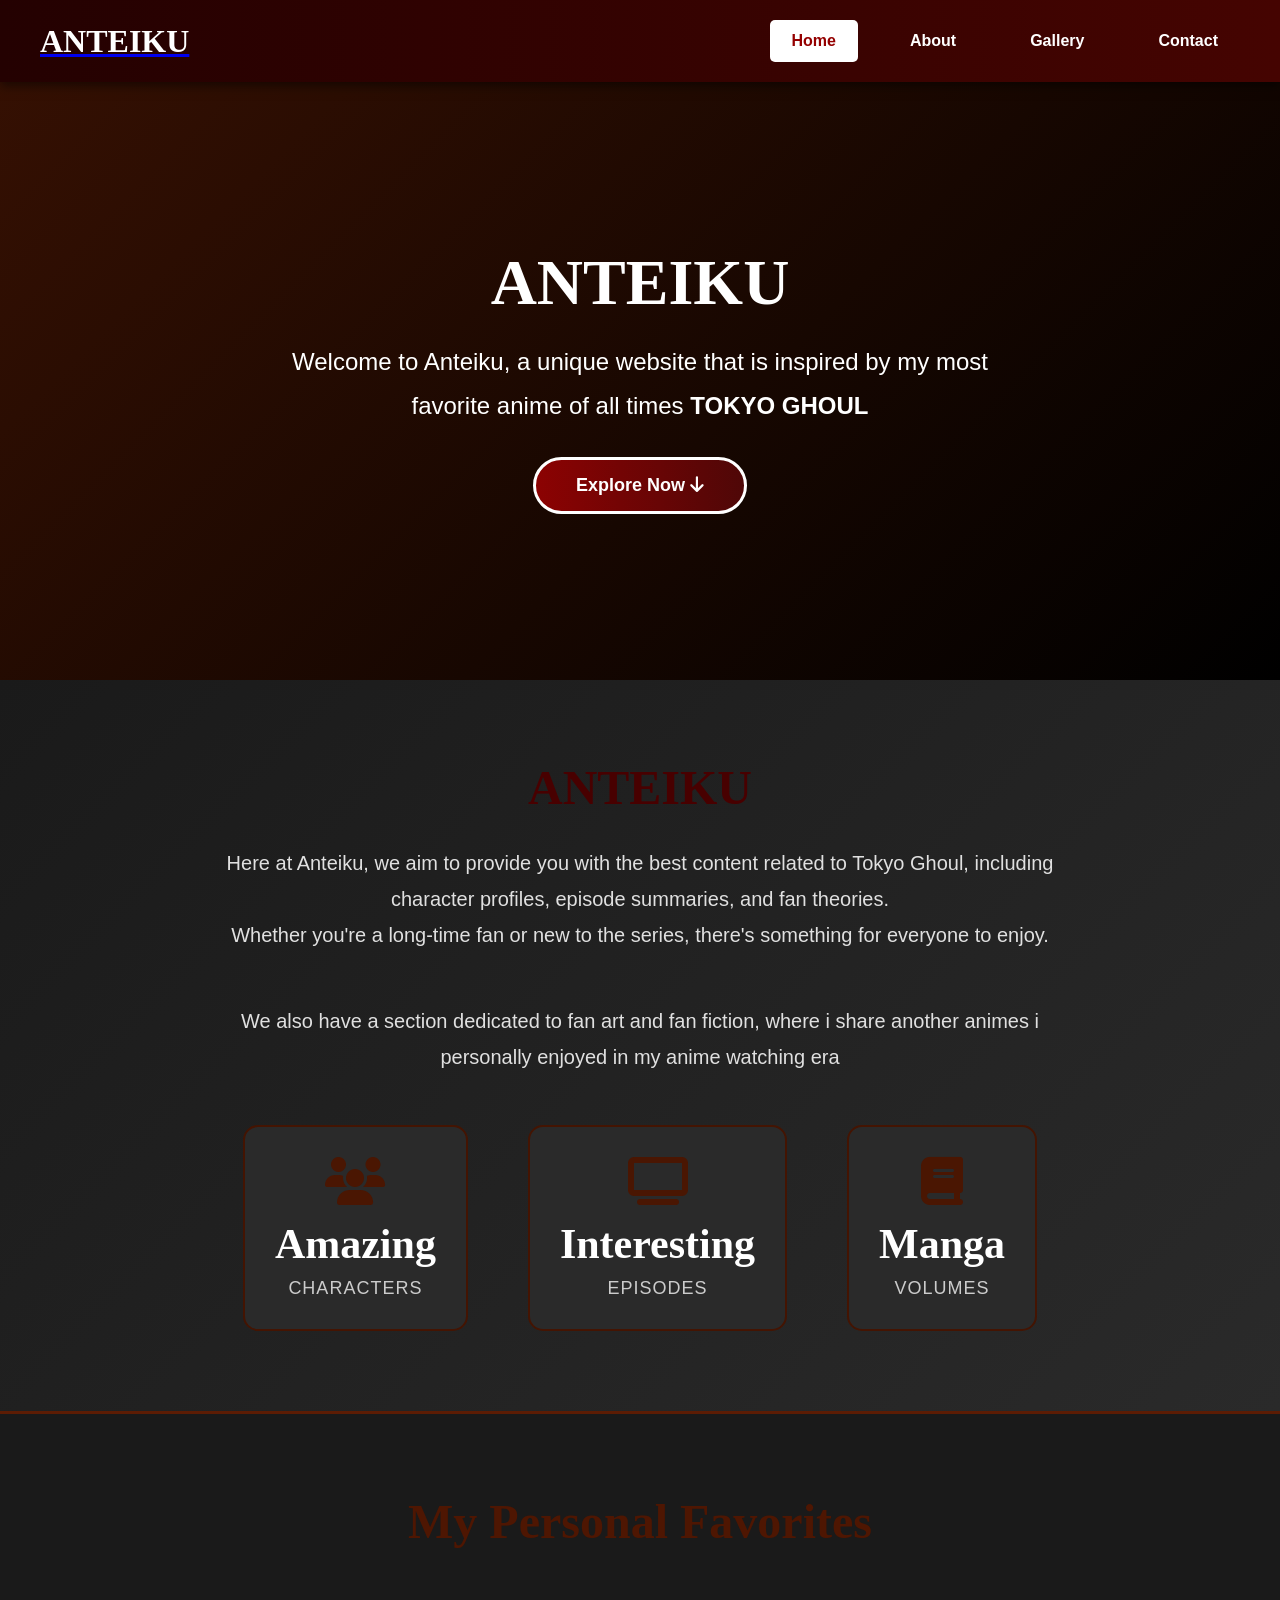
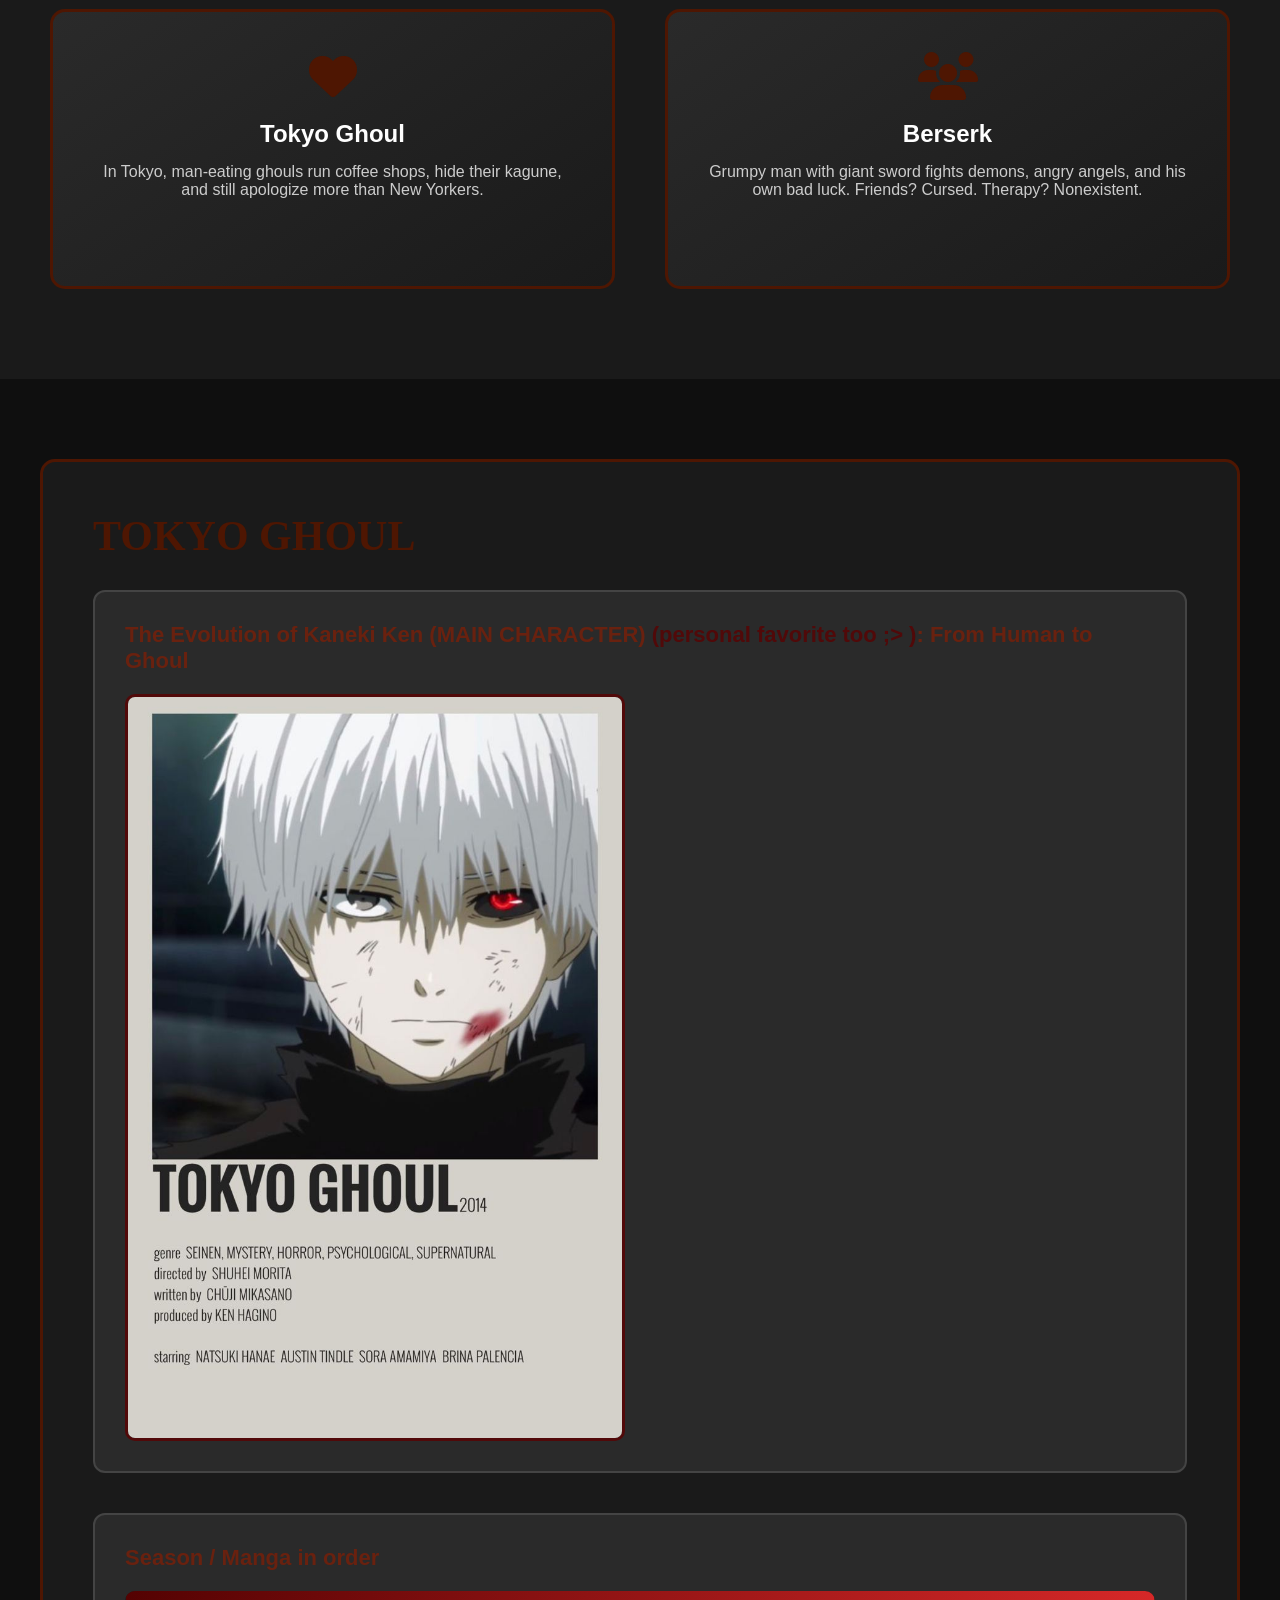
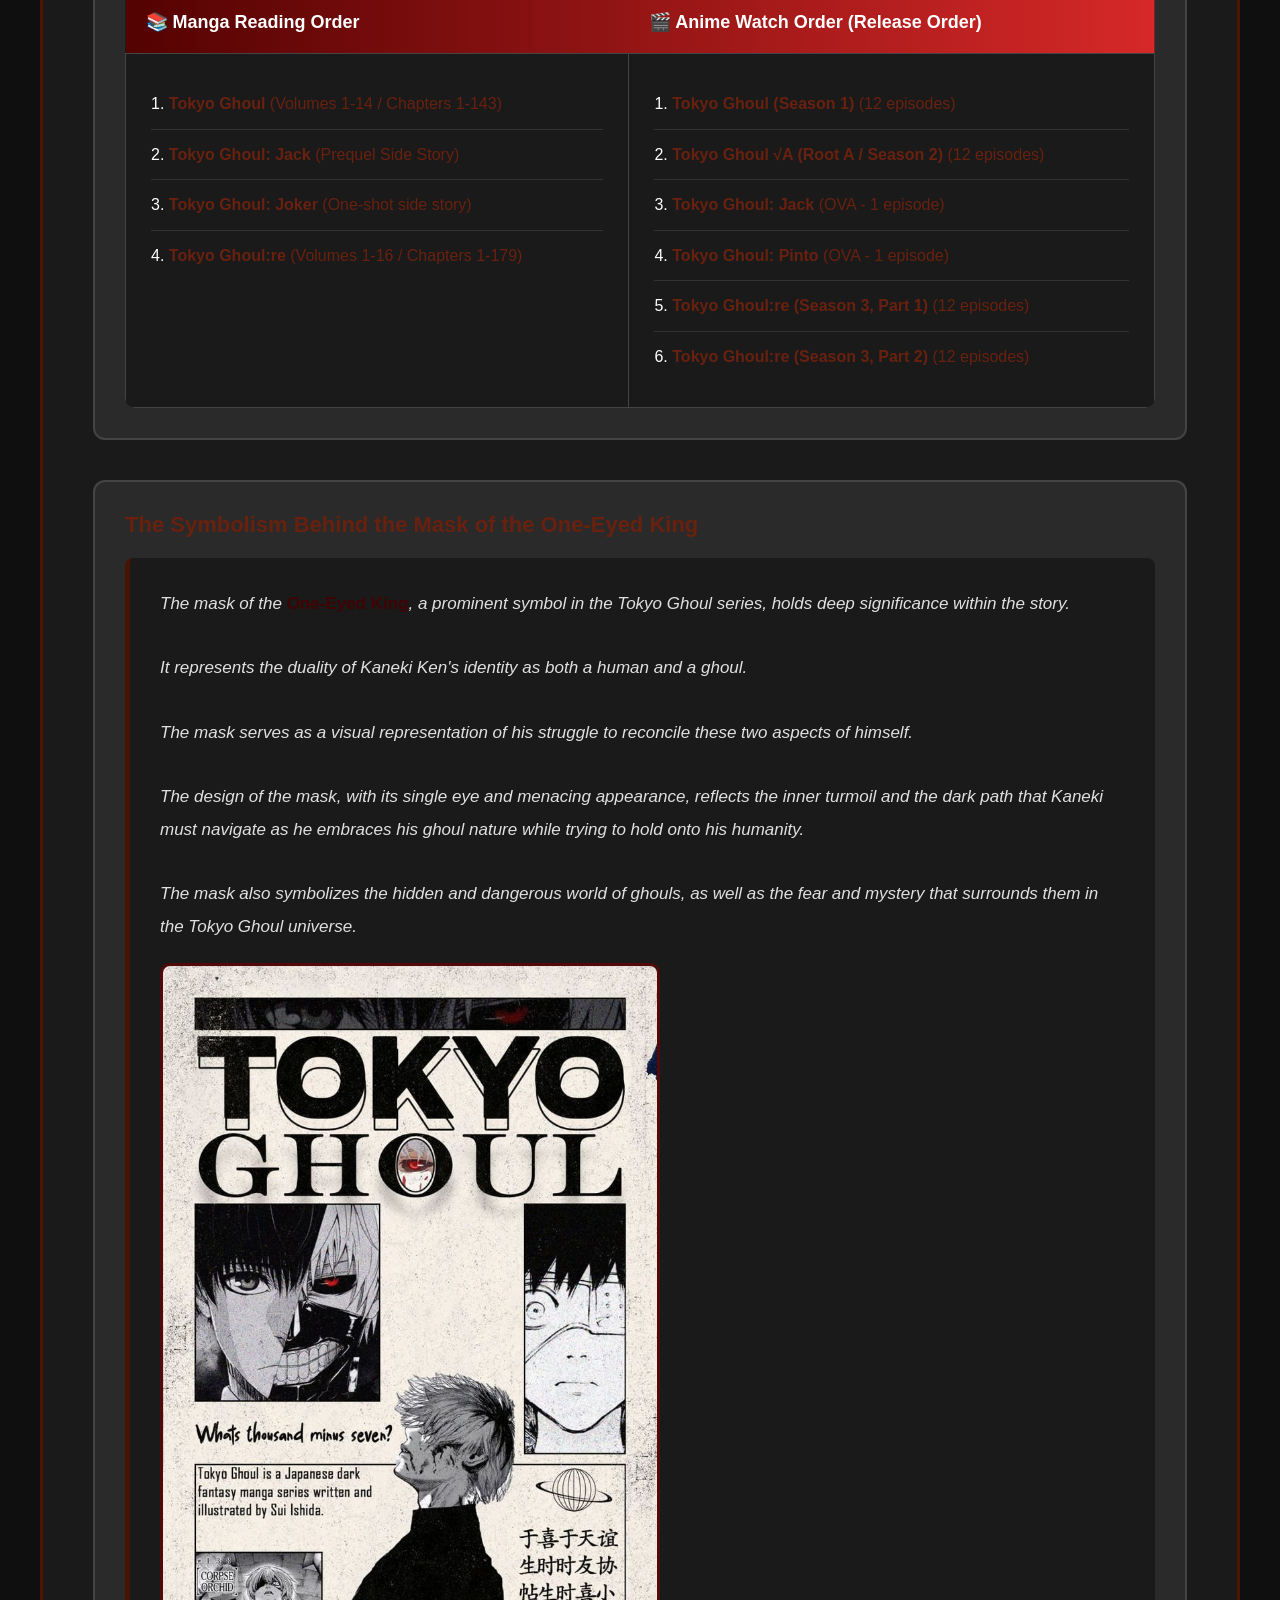
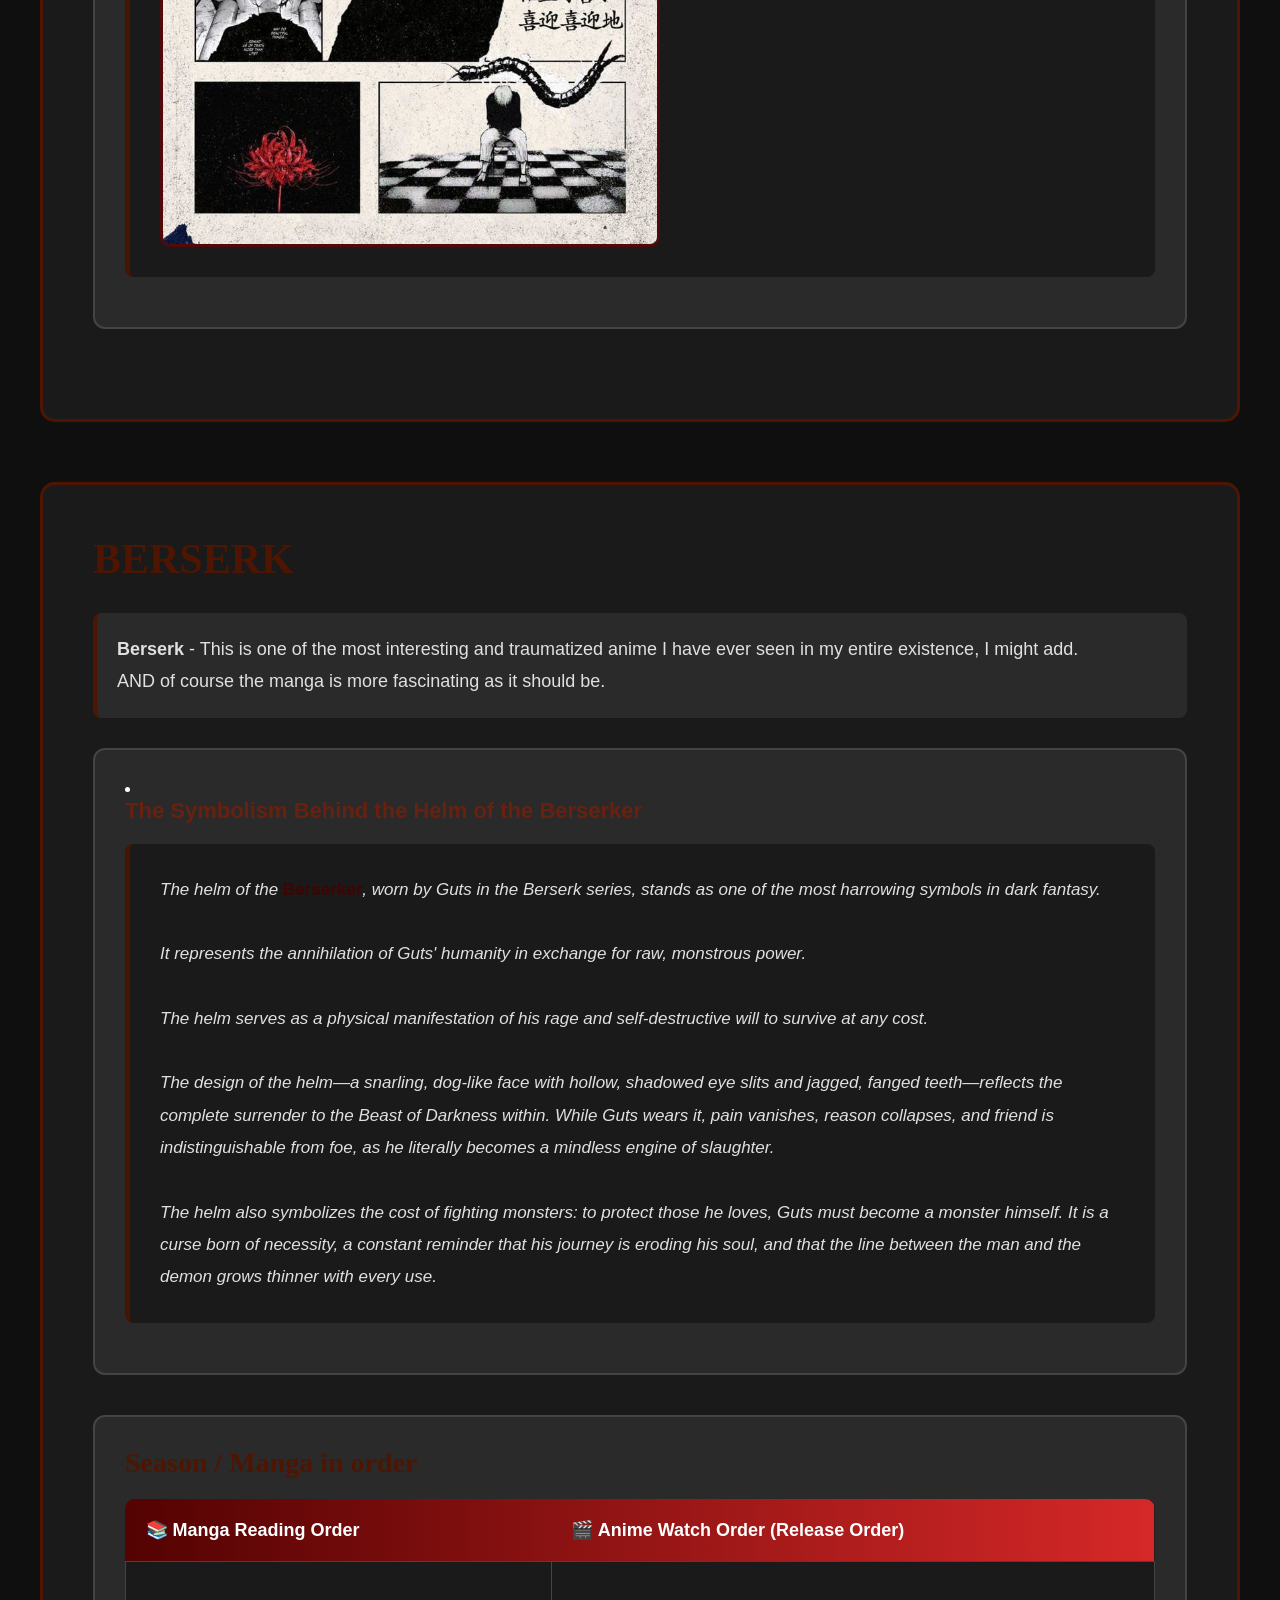
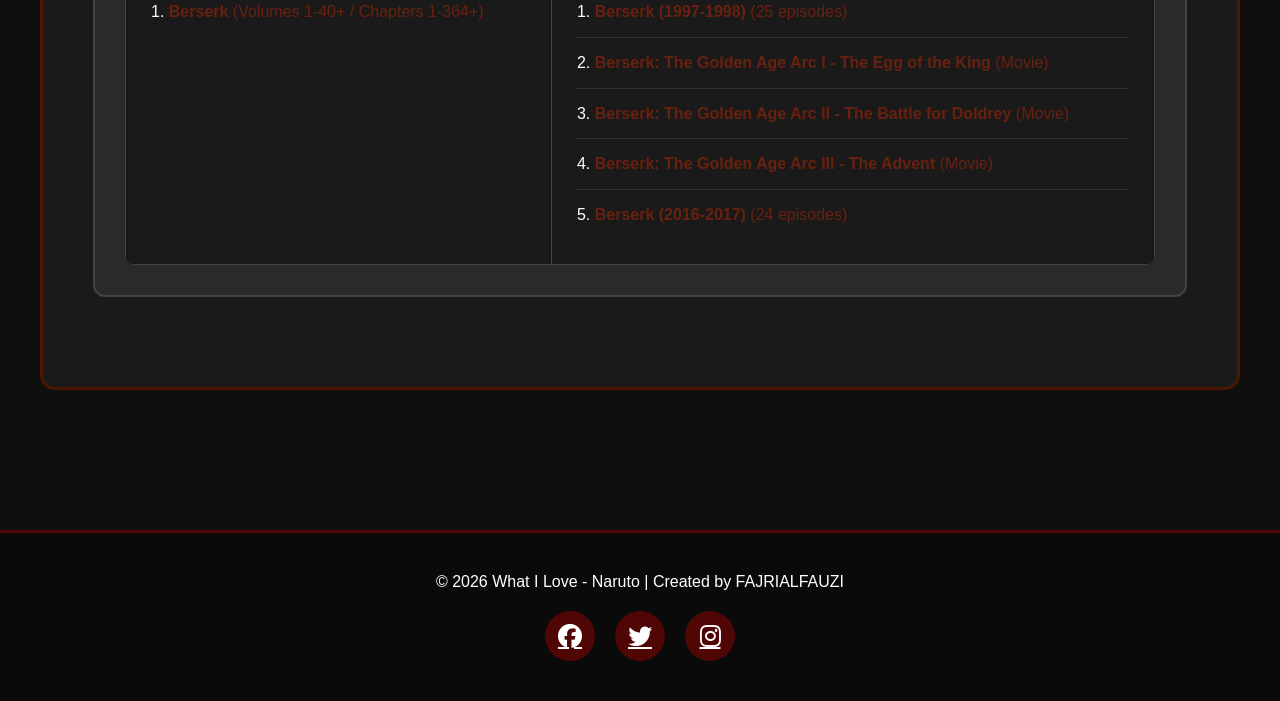
==== commit 702c7114: "Anteiku logo" ====
--- a/about.html
+++ b/about.html
@@ -7,13 +7,13 @@
      <!-- Google Fonts -->
      <!-- Font Awesome Icons -->
     <link rel="stylesheet" href="https://cdnjs.cloudflare.com/ajax/libs/font-awesome/6.4.0/css/all.min.css">
-
+<link rel="icon" type="image/png" href="./img/antekiu.png">
     <link rel="stylesheet" href="style.css">
     
 </head>
 <body>
     <header class="main-header">
-        <h1 class="site-title">Anteiku</h1>
+       <a href="index.html"><h1 class="site-title">Anteiku</h1> </a>
         <nav class="main-nav">
             <a href="index.html" class="nav-link active">Home</a>
             <a href="about.html" class="nav-link">About</a>
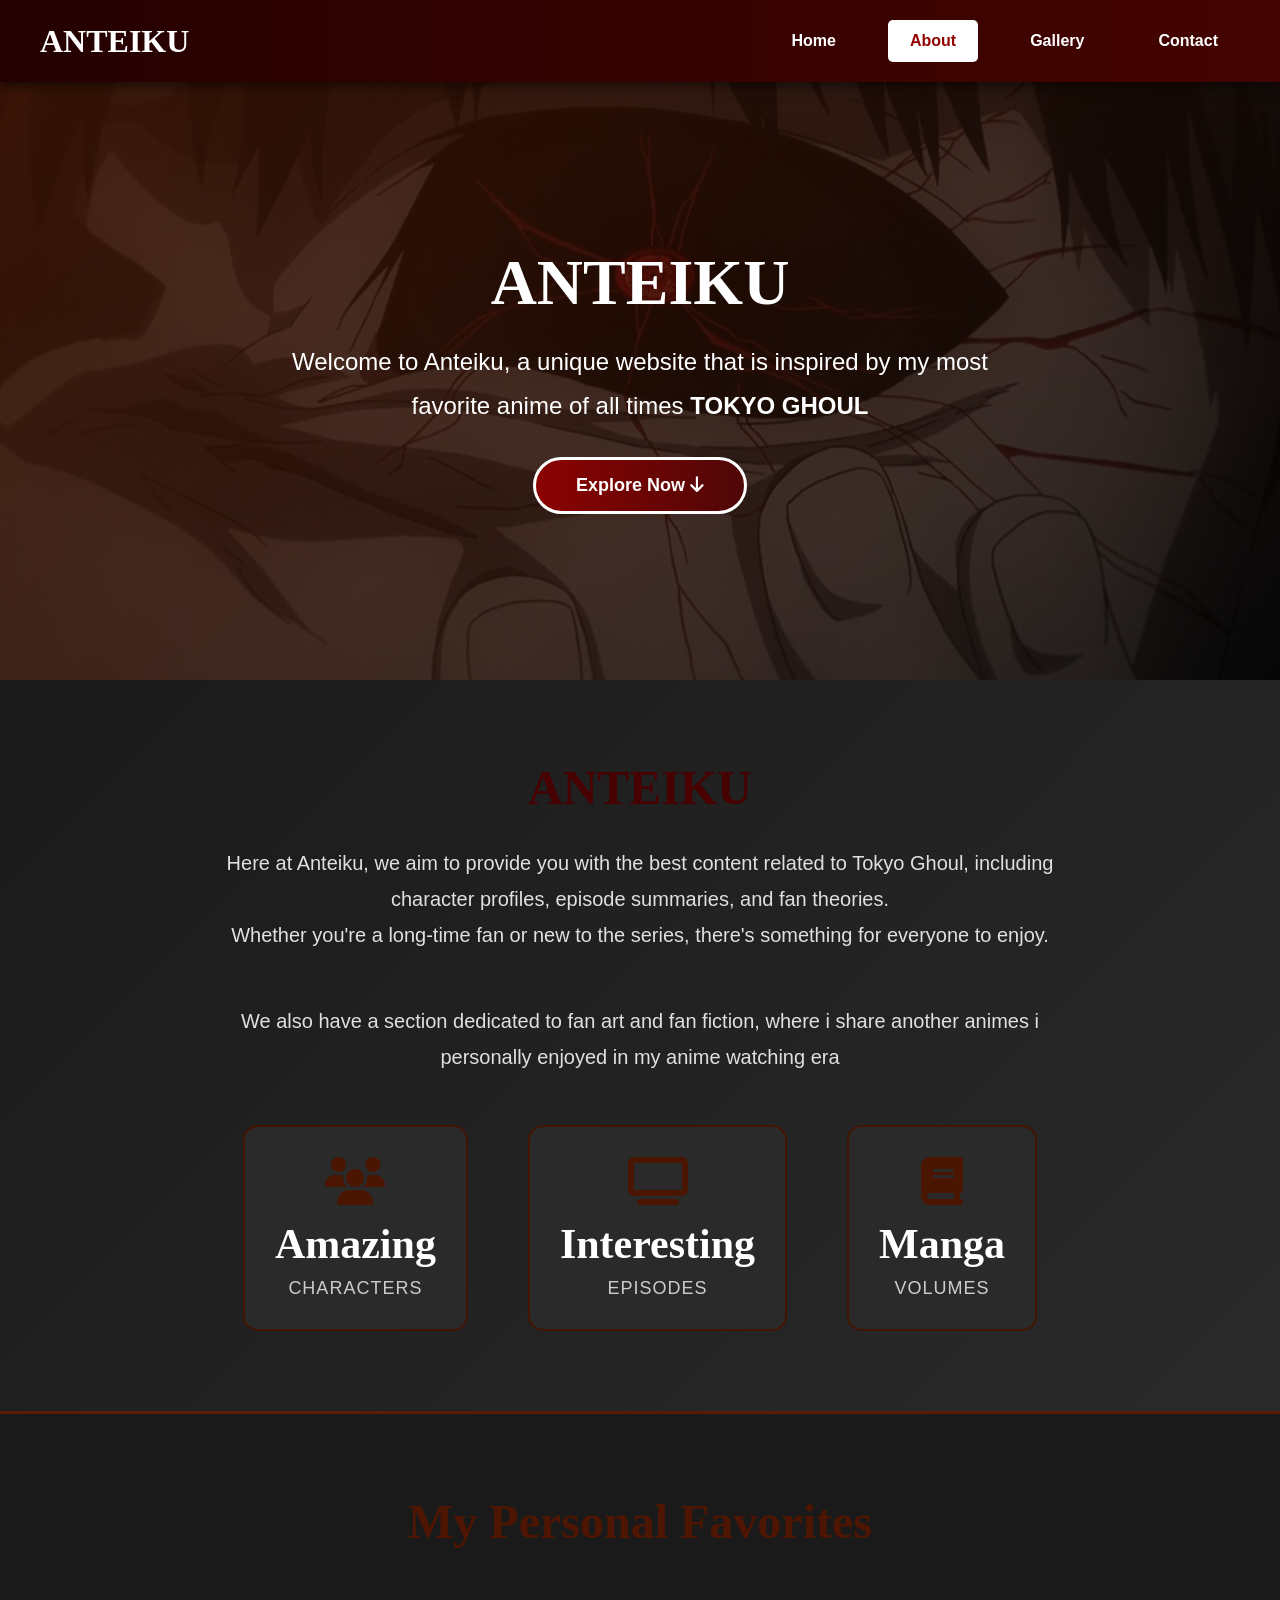
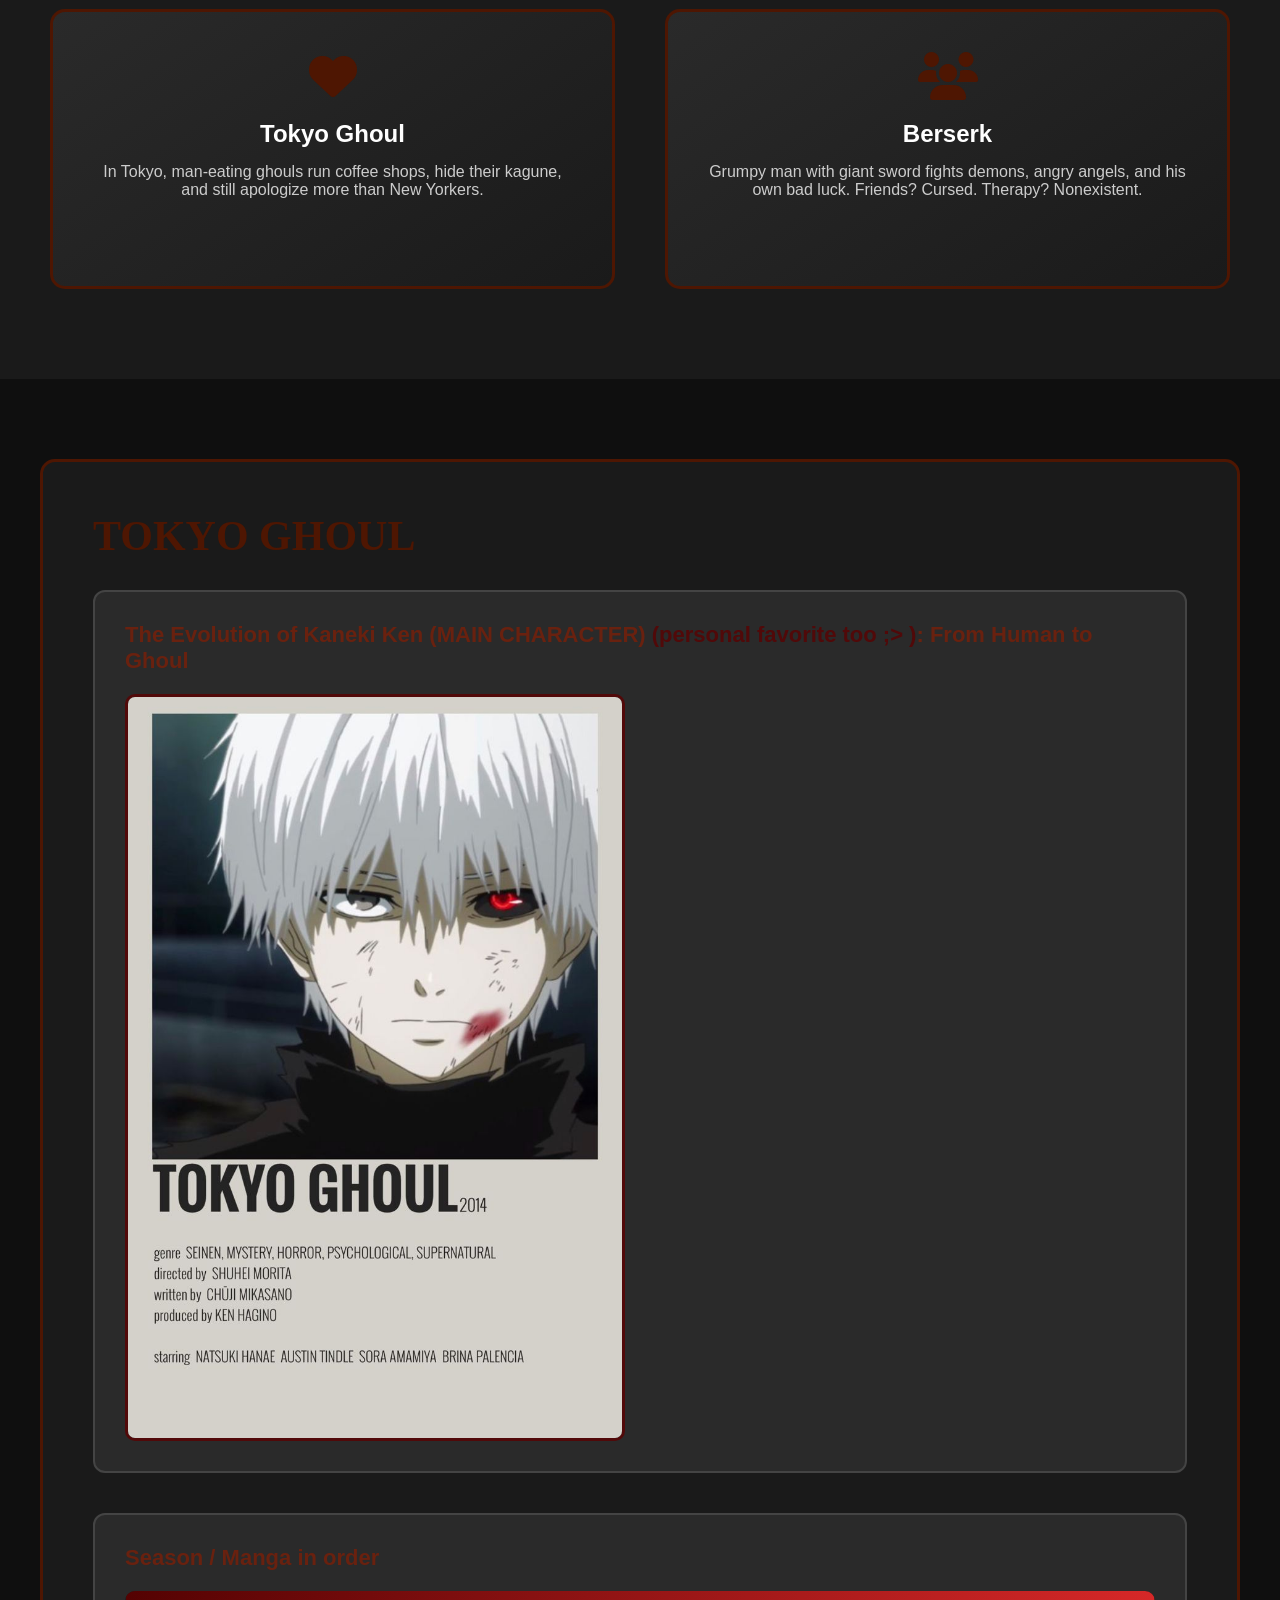
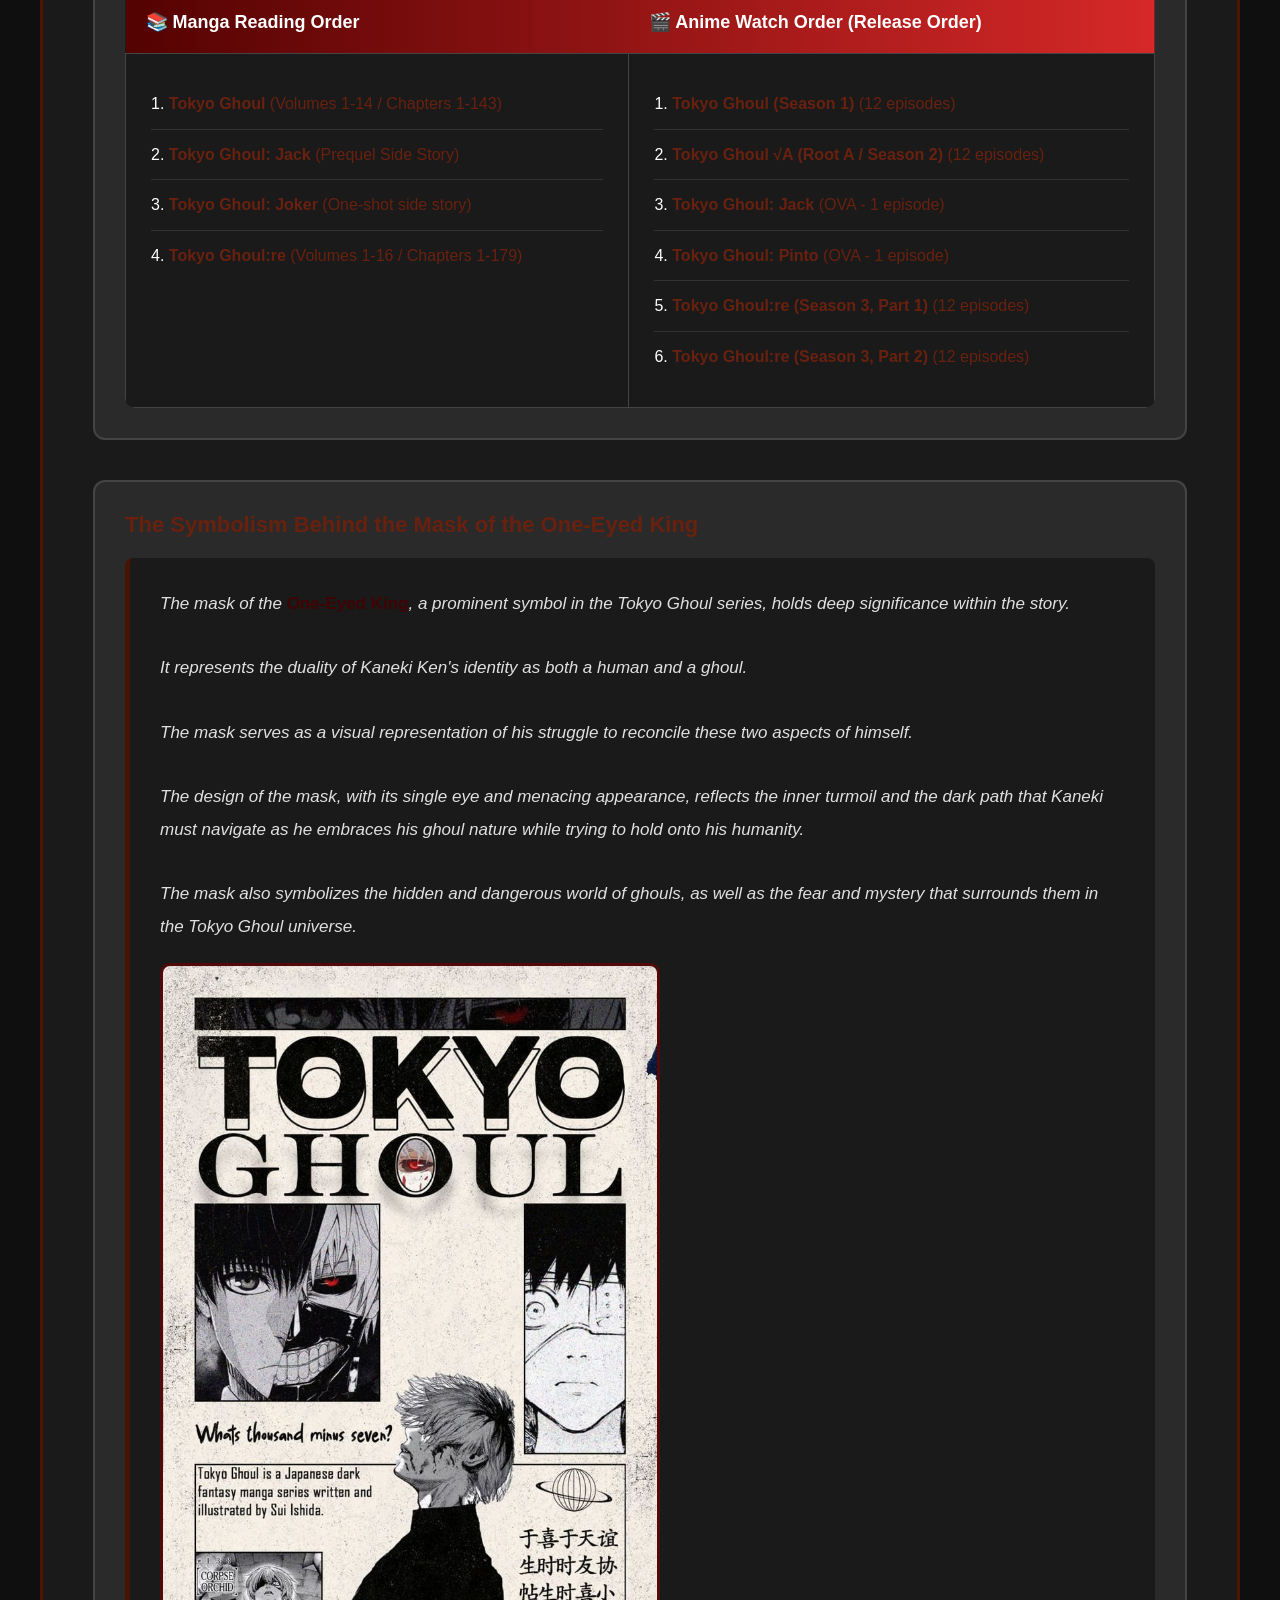
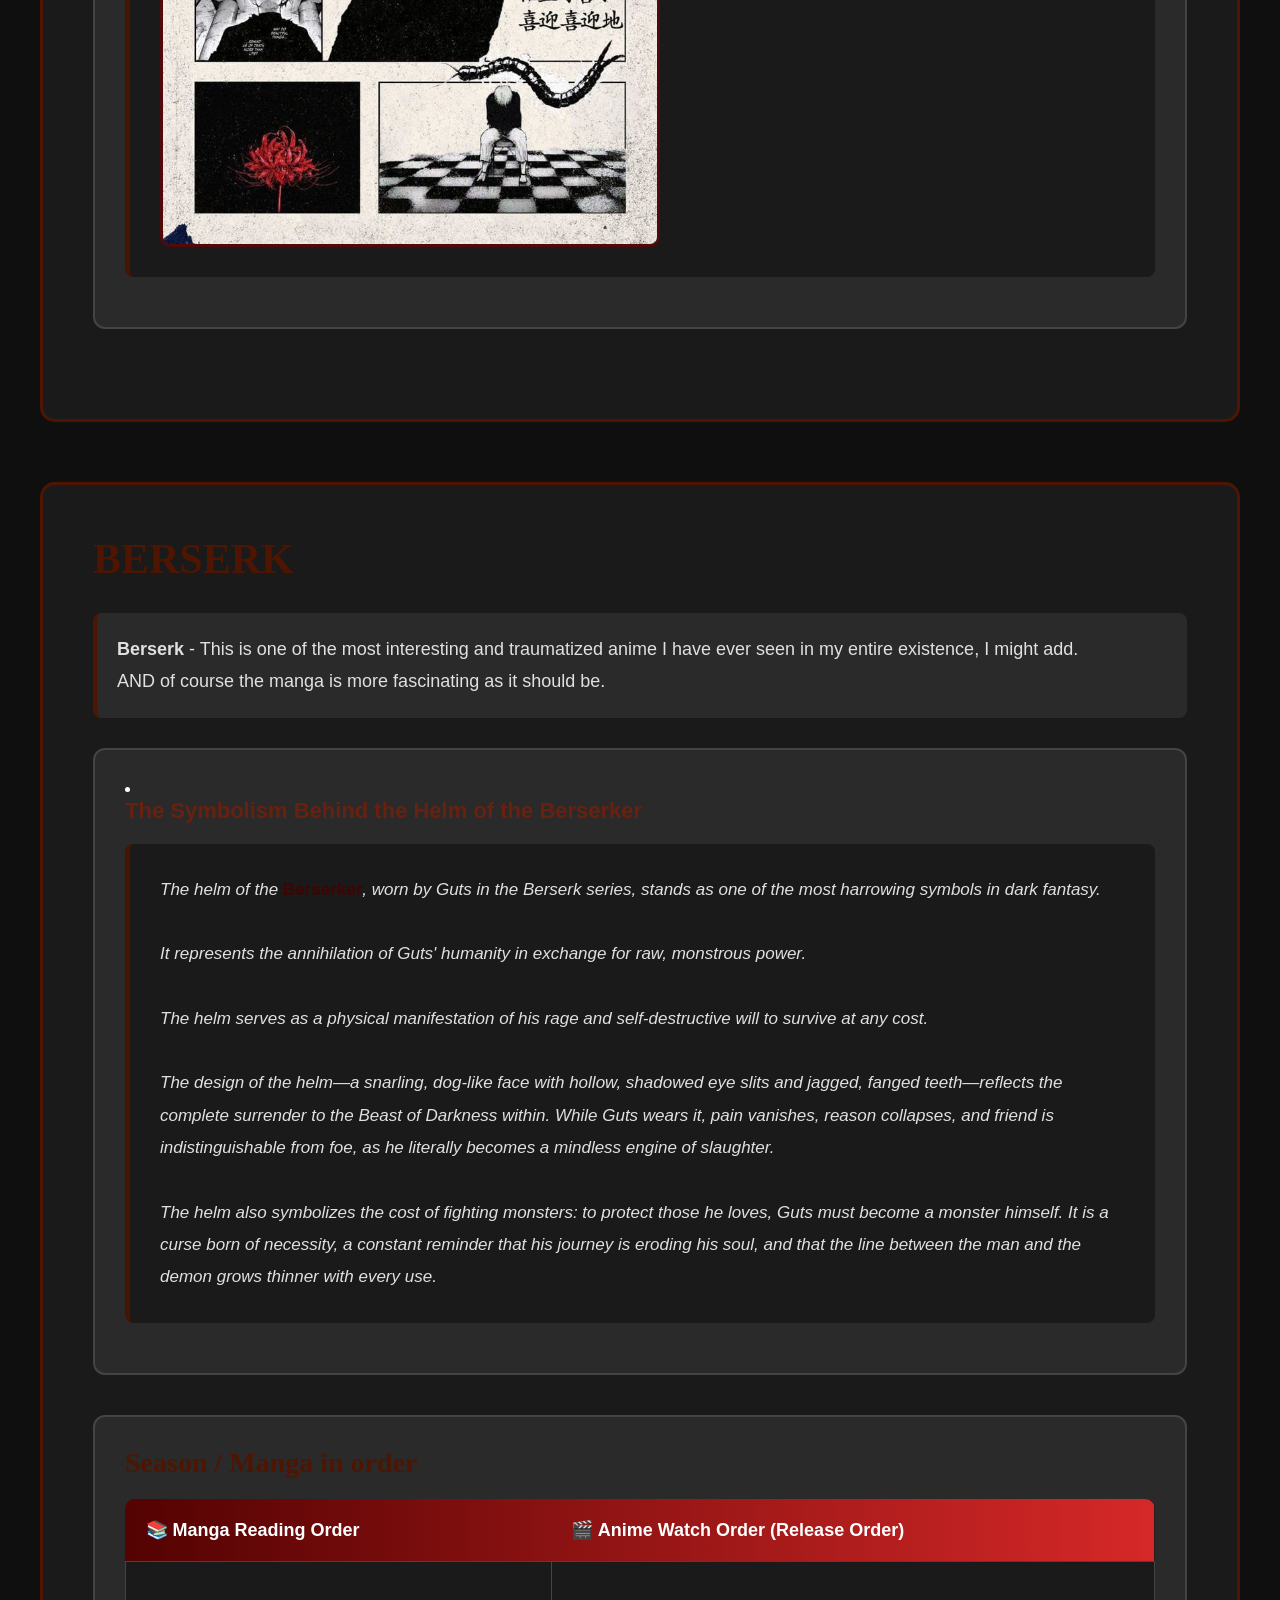
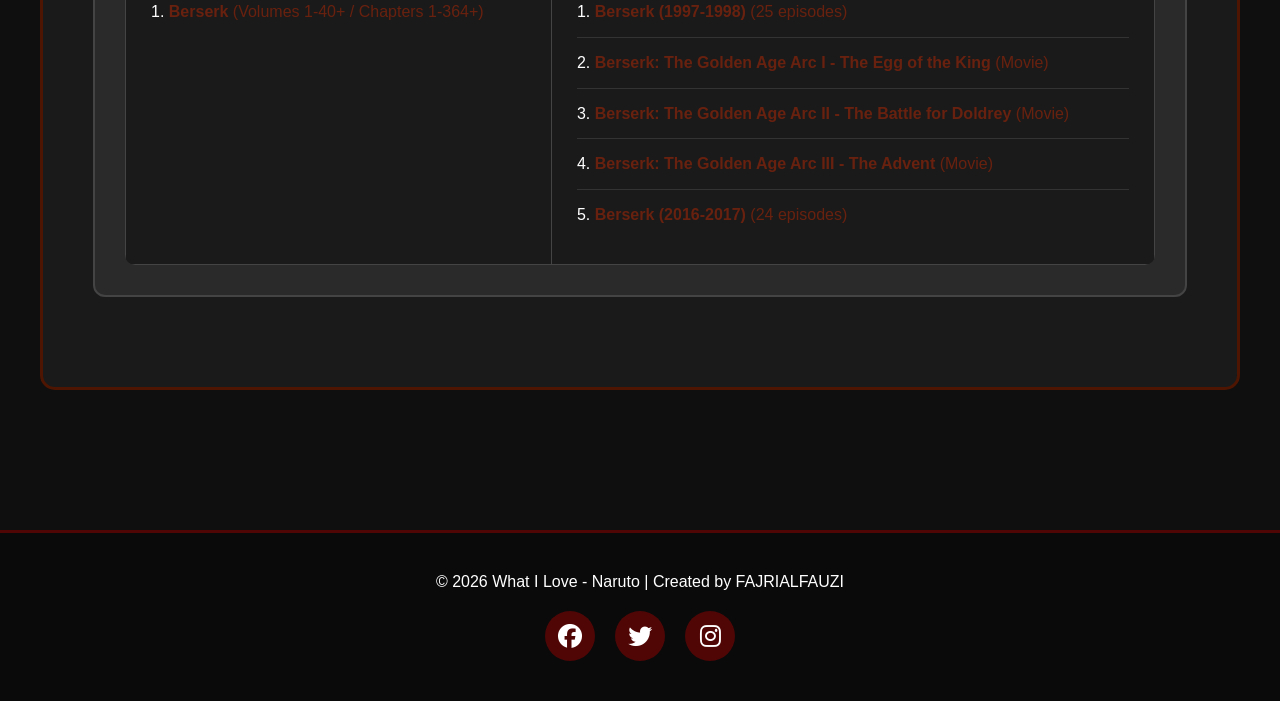
==== commit 05329178: "navbar -responsiveness" ====
--- a/about.html
+++ b/about.html
@@ -14,13 +14,35 @@
 <body>
     <header class="main-header">
        <a href="index.html"><h1 class="site-title">Anteiku</h1> </a>
-        <nav class="main-nav">
-            <a href="index.html" class="nav-link active">Home</a>
-            <a href="about.html" class="nav-link">About</a>
+        <button class="hamburger" id="hamburger" aria-label="Toggle menu">
+            <span></span>
+            <span></span>
+            <span></span>
+        </button>
+        <nav class="main-nav" id="mainNav">
+            <a href="index.html" class="nav-link">Home</a>
+            <a href="about.html" class="nav-link active">About</a>
             <a href="gallery.html" class="nav-link">Gallery</a>
             <a href="contact.html" class="nav-link">Contact</a>
         </nav>
     </header>
+    <script>
+        const hamburger = document.getElementById('hamburger');
+        const mainNav = document.getElementById('mainNav');
+        
+        hamburger.addEventListener('click', () => {
+            hamburger.classList.toggle('active');
+            mainNav.classList.toggle('active');
+        });
+        
+        // Close menu when clicking a link
+        document.querySelectorAll('.nav-link').forEach(link => {
+            link.addEventListener('click', () => {
+                hamburger.classList.remove('active');
+                mainNav.classList.remove('active');
+            });
+        });
+    </script>
      <section class="hero-section" id="home">
         <div class="hero-content">
             <h2 class="hero-title"> Anteiku </h2>
--- a/style.css
+++ b/style.css
@@ -45,7 +45,54 @@
     text-transform: uppercase; /* Text transform */
     color: #ffffff;
     margin: 0;
-}
+    text-decoration: none;
+    transition: all 0.3s ease;
+}
+.site-title:hover {
+    color: #480505;
+    text-shadow: 0 0 10px #4e1717;
+    transform: scale(1.05);
+}
+a{
+    text-decoration: none;
+}
+.site-title a {
+    color: inherit;
+    text-decoration: none;
+}
+
+/* Hamburger Menu */
+.hamburger {
+    display: none;
+    flex-direction: column;
+    background: none;
+    border: none;
+    cursor: pointer;
+    padding: 0;
+    z-index: 1001;
+}
+
+.hamburger span {
+    width: 30px;
+    height: 3px;
+    background-color: #ffffff;
+    margin: 4px 0;
+    transition: all 0.3s ease;
+    border-radius: 3px;
+}
+
+.hamburger.active span:nth-child(1) {
+    transform: rotate(45deg) translate(8px, 8px);
+}
+
+.hamburger.active span:nth-child(2) {
+    opacity: 0;
+}
+
+.hamburger.active span:nth-child(3) {
+    transform: rotate(-45deg) translate(8px, -8px);
+}
+
 .main-nav {
     display: flex; /* Flexbox layout */
     gap: 30px;
@@ -603,7 +650,7 @@
 .gallery1 li:hover,
 .gallery2 li:hover {
     border-color:#4e1602;
-    transform: scale(1.05) rotate(2deg);
+    transform: scale(1.05) rotate(5deg);
     box-shadow: 0 15px 40px rgba(61, 11, 11, 0.5);
     z-index: 10;
 }
@@ -898,27 +945,53 @@
     }
 }
 
+/* Tablet and Mobile Navigation */
+@media screen and (max-width: 768px) {
+    .hamburger {
+        display: flex;
+    }
+    
+    .main-nav {
+        position: fixed;
+        top: 80px;
+        right: -100%;
+        width: 280px;
+        height: calc(100vh - 80px);
+        background: linear-gradient(to bottom, #240101, #450401);
+        flex-direction: column;
+        padding: 40px 20px;
+        gap: 20px;
+        transition: right 0.4s ease;
+        box-shadow: -5px 0 15px rgba(0, 0, 0, 0.5);
+    }
+    
+    .main-nav.active {
+        right: 0;
+    }
+    
+    .nav-link {
+        width: 100%;
+        text-align: center;
+        padding: 15px 20px;
+        font-size: 18px;
+    }
+}
+
 /* Mobile devices */
 @media screen and (max-width: 600px) {
     .main-header {
-        flex-direction: column;
         padding: 15px 20px;
     }
     
     .site-title {
         font-size: 24px;
-        margin-bottom: 15px;
     }
     
     .main-nav {
-        flex-direction: column;
-        gap: 10px;
+        top: 70px;
+        height: calc(100vh - 70px);
         width: 100%;
-    }
-    
-    .nav-link {
-        width: 100%;
-        text-align: center;
+        right: -100%;
     }
     
     .hero-section {
